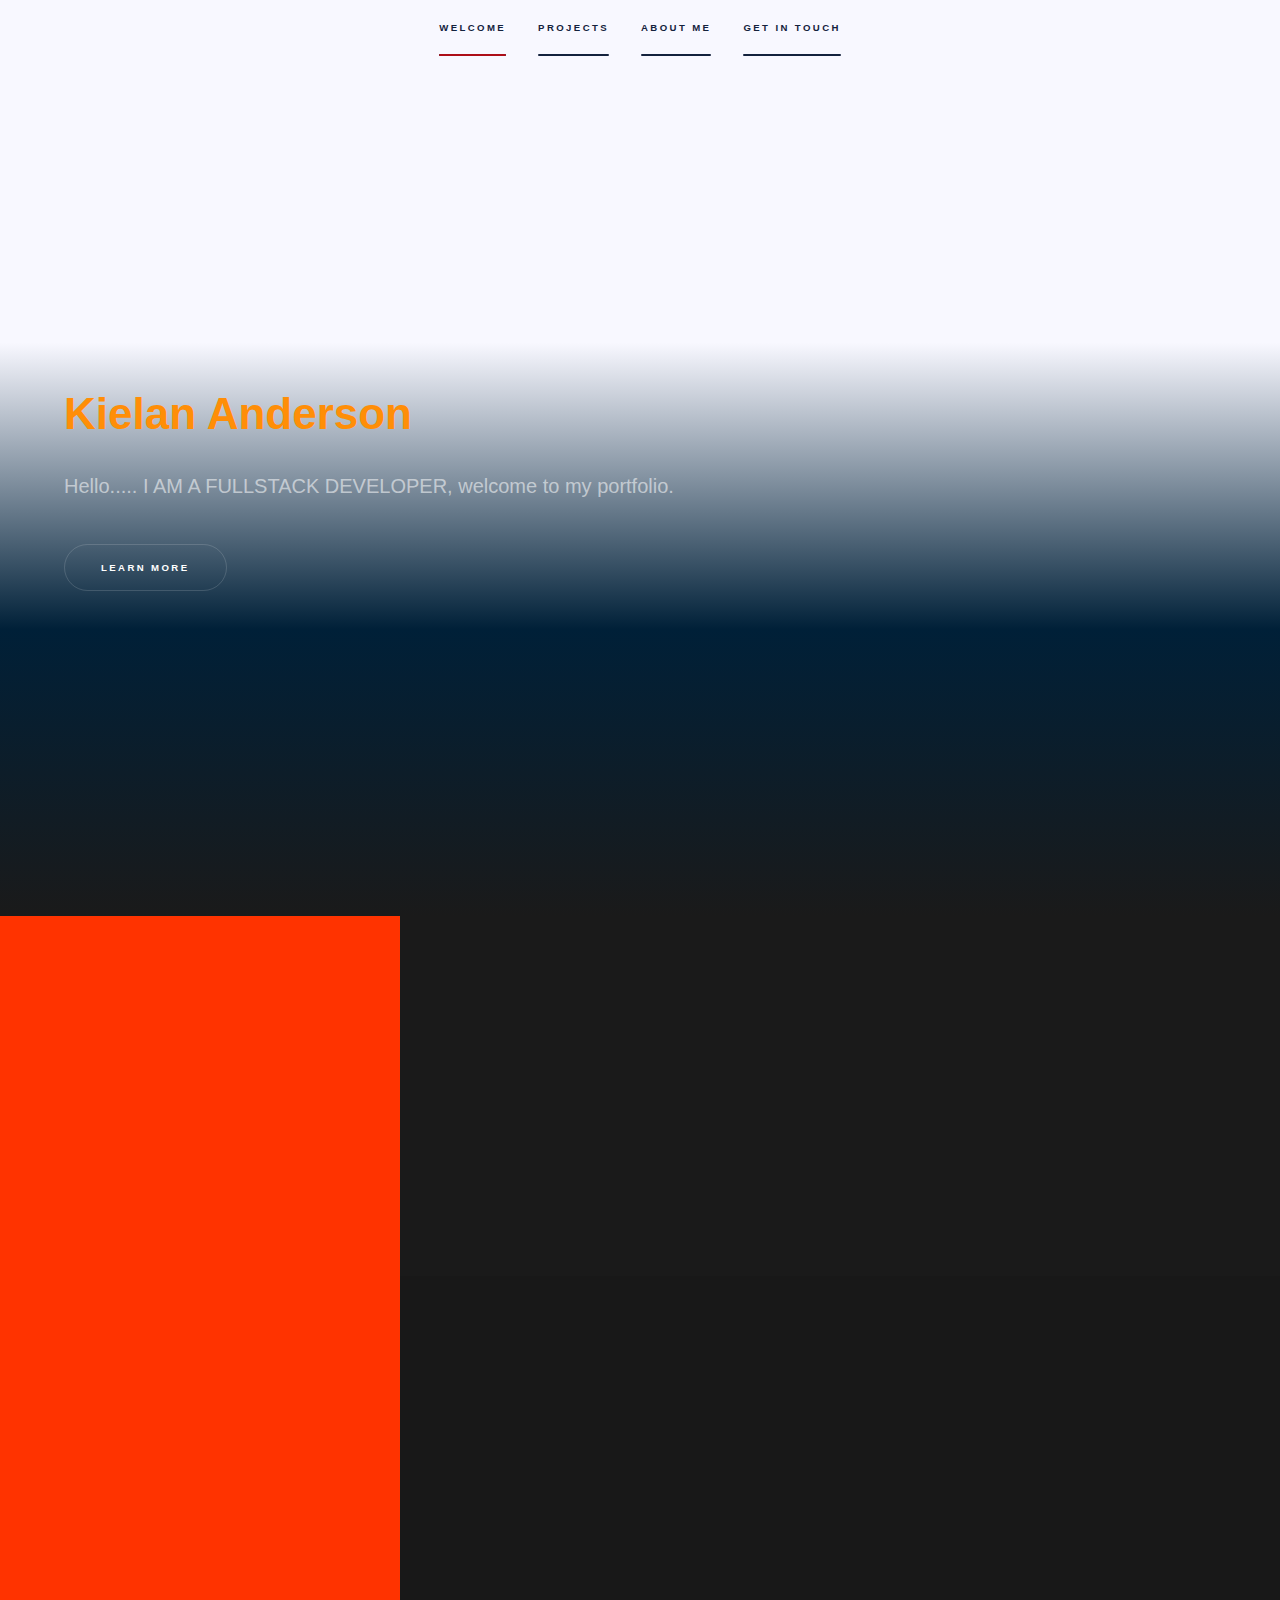
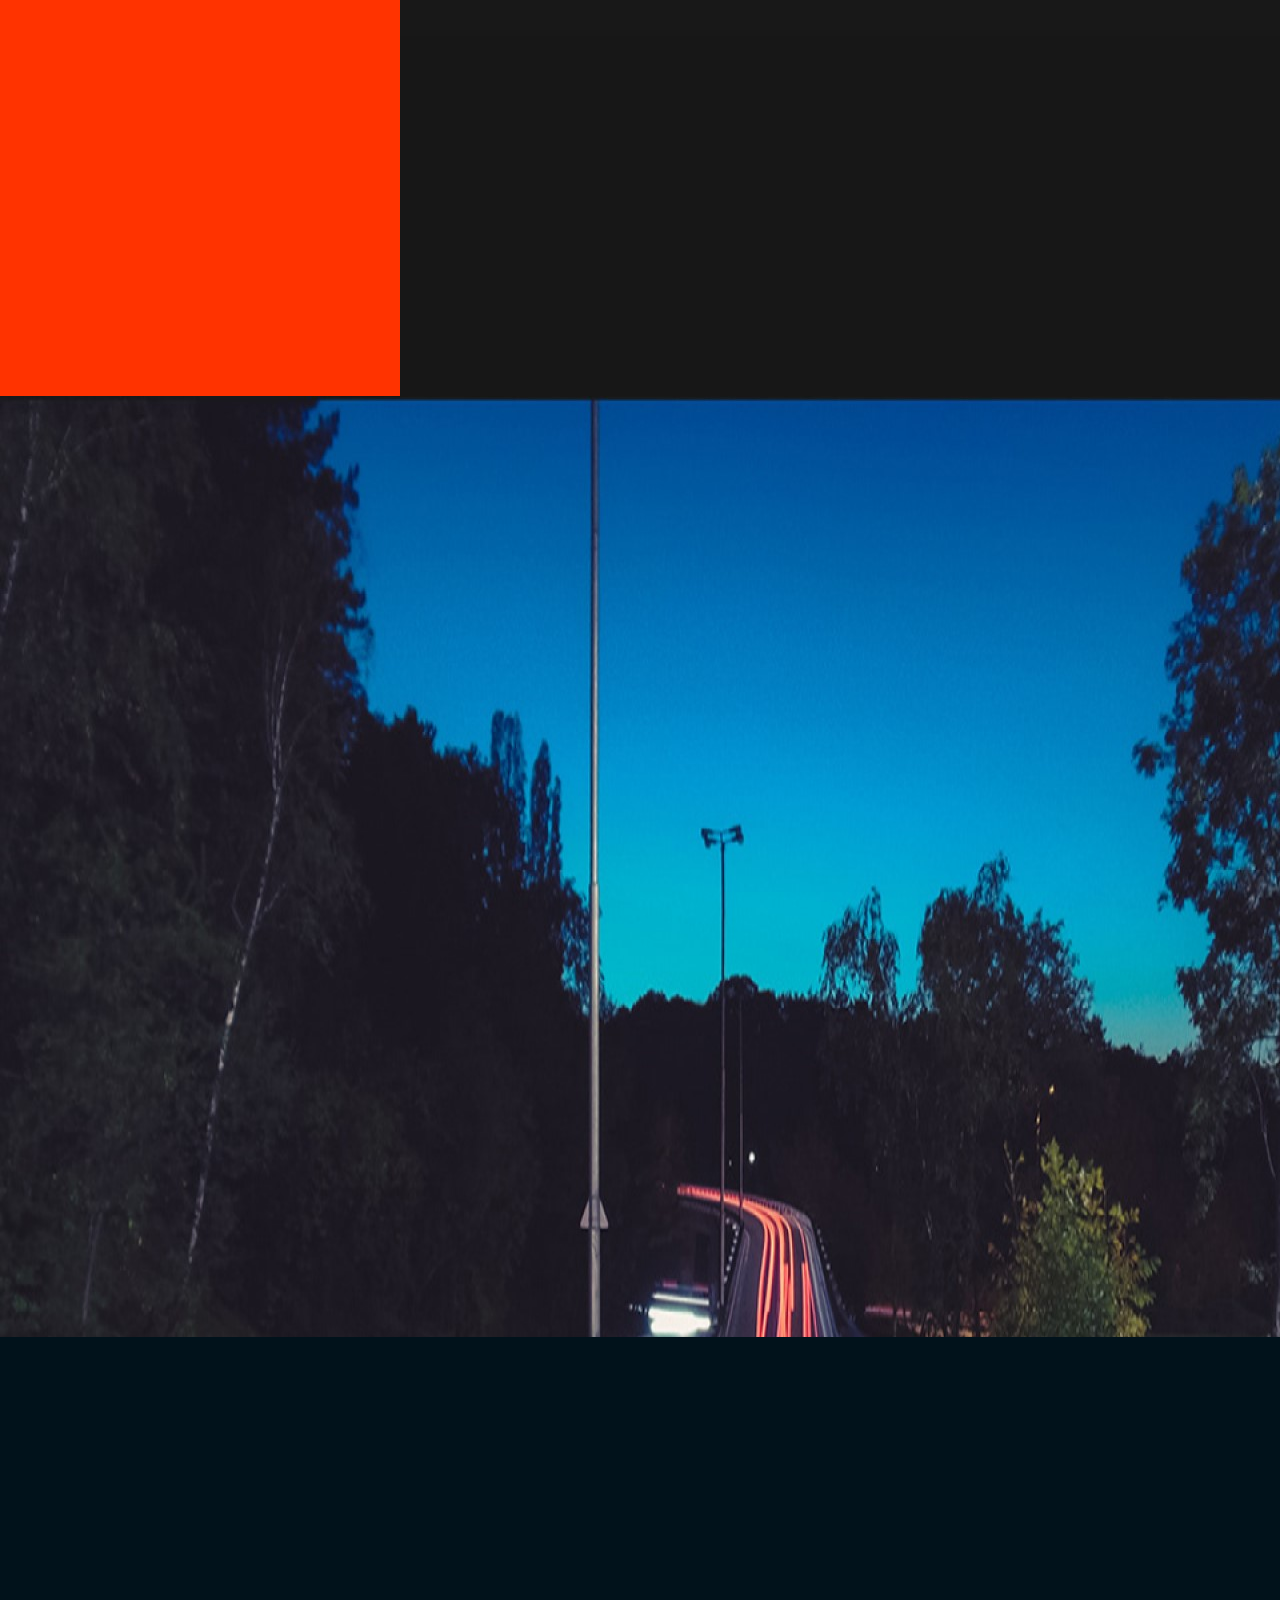
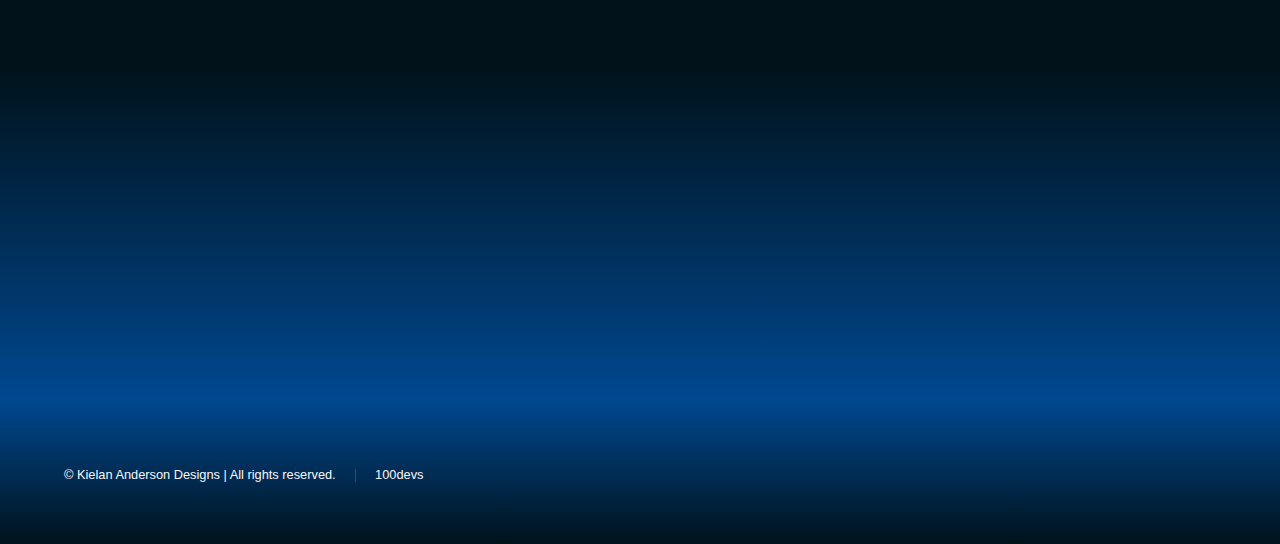
==== html5up-hyperspace/index.html @ 0a12fc69 "background and colors" ====
<!DOCTYPE HTML>

<html>
	<head>
		<title>Kielan's portfolio</title>
		<meta charset="utf-8" />
		<meta name="viewport" content="width=device-width, initial-scale=1, user-scalable=no" />
		<link rel="stylesheet" href="assets/css/main.css" />
		<noscript><link rel="stylesheet" href="assets/css/noscript.css" /></noscript>
	</head>
	<body class="is-preload">

		<!-- Sidebar -->
			<section id="sidebar">
				<div class="inner">
					<nav>
						<ul>
							<li><a href="#intro">Welcome</a></li>
							<li><a href="#one">Projects</a></li>
							<li><a href="#two">About Me</a></li>
							<li><a href="#three">Get in touch</a></li>
						</ul>
					</nav>
				</div>
			</section>

		<!-- Wrapper -->
			<div id="wrapper">

				<!-- Intro -->
					<section id="intro" class="wrapper style1 fullscreen fade-up" style="background: linear-gradient(ghostwhite, ghostwhite, #002038, #1a1a1a">
						<div class="inner">
							<h1>Kielan Anderson</h1>
							<p>Hello..... I AM A FULLSTACK DEVELOPER, welcome to my portfolio.</p>
							<ul class="actions">
								<li><a href="#one" class="button scrolly">Learn more</a></li>
							</ul>
						</div>
					</section>

				<!-- One -->
					<section id="one" class="wrapper style2 spotlights">
						<section class="hoversections">
							<a href="#" class="image"><img src="images/pic01.jpg" alt="" data-position="center center" /></a>
							<div class="content">
								<div class="inner">
									<h2>API Website</h2>
									<p>A website that grabs from different API's and display's their information on different</p>
									<ul class="actions">
										<li><a href="https://gifted-kalam-3692b0.netlify.app/index.html" class="button" target="blank">Learn more</a></li>
									</ul>
								</div>
							</div>
						</section>
						<section class="hoversections">
							<a href="#" class="image"><img src="images/pic02.jpg" alt="" data-position="top center" /></a>
							<div class="content">
								<div class="inner">
									<h2>Feugiat consequat</h2>
									<p>Phasellus convallis elit id ullamcorper pulvinar. Duis aliquam turpis mauris, eu ultricies erat malesuada quis. Aliquam dapibus.</p>
									<ul class="actions">
										<li><a href="generic.html" class="button">Learn more</a></li>
									</ul>
								</div>
							</div>
						</section>
						<section class="hoversections">
							<a href="#" class="image"><img src="images/pic03.jpg" alt="" data-position="25% 25%" /></a>
							<div class="content">
								<div class="inner">
									<h2>Ultricies aliquam</h2>
									<p>Phasellus convallis elit id ullamcorper pulvinar. Duis aliquam turpis mauris, eu ultricies erat malesuada quis. Aliquam dapibus.</p>
									<ul class="actions">
										<li><a href="generic.html" class="button">Learn more</a></li>
									</ul>
								</div>
							</div>
						</section>
					</section>

				<!-- Two -->
					<section id="two" class="wrapper style3 fade-up">
						<div class="inner">
							<h2>What we do</h2>
							<p>Phasellus convallis elit id ullamcorper pulvinar. Duis aliquam turpis mauris, eu ultricies erat malesuada quis. Aliquam dapibus, lacus eget hendrerit bibendum, urna est aliquam sem, sit amet imperdiet est velit quis lorem.</p>
							<div class="features">
								<section>
									<span class="icon solid major fa-code"></span>
									<h3>Lorem ipsum amet</h3>
									<p>Phasellus convallis elit id ullam corper amet et pulvinar. Duis aliquam turpis mauris, sed ultricies erat dapibus.</p>
								</section>
								<section>
									<span class="icon solid major fa-link"></span>
									<h3>Urna quis bibendum</h3>
									<p>Phasellus convallis elit id ullam corper amet et pulvinar. Duis aliquam turpis mauris, sed ultricies erat dapibus.</p>
								</section>
								<section>
									<span class="icon solid major fa-desktop"></span>
									<h3>Veroeros quis lorem</h3>
									<p>Phasellus convallis elit id ullam corper amet et pulvinar. Duis aliquam turpis mauris, sed ultricies erat dapibus.</p>
								</section>
								<section>
									<span class="icon solid major fa-lock"></span>
									<h3>Aliquam sed nullam</h3>
									<p>Phasellus convallis elit id ullam corper amet et pulvinar. Duis aliquam turpis mauris, sed ultricies erat dapibus.</p>
								</section>
								<section>
									<span class="icon solid major fa-cog"></span>
									<h3>Sed erat ullam corper</h3>
									<p>Phasellus convallis elit id ullam corper amet et pulvinar. Duis aliquam turpis mauris, sed ultricies erat dapibus.</p>
								</section>
								<section>
									<span class="icon major fa-gem"></span>
									<h3>Aliquam urna dapibus</h3>
									<p>Phasellus convallis elit id ullam corper amet et pulvinar. Duis aliquam turpis mauris, sed ultricies erat dapibus.</p>
								</section>
							</div>
							<ul class="actions">
								<li><a href="generic.html" class="button">Learn more</a></li>
							</ul>
						</div>
					</section>

				<!-- Three -->
					<section id="three" class="wrapper style1 fade-up">
						<div class="inner">
							<h2>Get in touch</h2>
							<p>Phasellus convallis elit id ullamcorper pulvinar. Duis aliquam turpis mauris, eu ultricies erat malesuada quis. Aliquam dapibus, lacus eget hendrerit bibendum, urna est aliquam sem, sit amet imperdiet est velit quis lorem.</p>
							<div class="split style1">
								<section>
									<form method="post" action="#">
										<div class="fields">
											<div class="field half">
												<label for="name">Name</label>
												<input type="text" name="name" id="name" />
											</div>
											<div class="field half">
												<label for="email">Email</label>
												<input type="text" name="email" id="email" />
											</div>
											<div class="field">
												<label for="message">Message</label>
												<textarea name="message" id="message" rows="5"></textarea>
											</div>
										</div>
										<ul class="actions">
											<li><a href="mailto:kielananderson@gmail.com" class="button submit">Send Message</a></li>
										</ul>
									</form>
								</section>
								<section>
									<ul class="contact">
										<li>
											
											<span>Located in:<br />
											<br />Orem, Utah, USA
											</span>
										</li>
										<li>
											<h3>Email</h3>
											<a href="mailto:kielananderson@gmail.com">kielananderson@gmail.com</a>
										</li>
										<li>
											<h3>Phone</h3>
											<span>(385) 226-9399</span>
										</li>
										<li>
											<h3>Social</h3>
											<ul class="icons">
												<li><a href="https://github.com/Kielan2" target="blank" class="icon brands fa-github"><span class="label">GitHub</span></a></li>
												<li><a href="https://www.reddit.com/user/gibbon14" target="blank" class="icon brands fa-reddit"><span class="label">Reddit</span></a></li>
												<li><a href="https://www.linkedin.com/in/kielan-anderson-399b9a206/" target="blank" class="icon brands fa-linkedin-in"><span class="label">LinkedIn</span></a></li>
											</ul>
										</li>
									</ul>
								</section>
							</div>
						</div>
					</section>

			</div>

		<!-- Footer -->
			<footer id="footer" class="wrapper style1-alt">
				<div class="inner">
					<ul class="menu">
						<li>&copy; Kielan Anderson Designs | All rights reserved.</li><li>100devs</li>
					</ul>
				</div>
			</footer>

		<!-- Scripts -->
			<script src="assets/js/jquery.min.js"></script>
			<script src="assets/js/jquery.scrollex.min.js"></script>
			<script src="assets/js/jquery.scrolly.min.js"></script>
			<script src="assets/js/browser.min.js"></script>
			<script src="assets/js/breakpoints.min.js"></script>
			<script src="assets/js/util.js"></script>
			<script src="assets/js/main.js"></script>

	</body>
</html>
---- html5up-hyperspace/assets/css/main.css ----
@import url(fontawesome-all.min.css);



html, body, div, span, applet, object,
iframe, h1, h2, h3, h4, h5, h6, p, blockquote,
pre, a, abbr, acronym, address, big, cite,
code, del, dfn, em, img, ins, kbd, q, s, samp,
small, strike, strong, sub, sup, tt, var, b,
u, i, center, dl, dt, dd, ol, ul, li, fieldset,
form, label, legend, table, caption, tbody,
tfoot, thead, tr, th, td, article, aside,
canvas, details, embed, figure, figcaption,
footer, header, hgroup, menu, nav, output, ruby,
section, summary, time, mark, audio, video {
	margin: 0;
	padding: 0;
	border: 0;
	font-size: 100%;
	font: inherit;
	vertical-align: baseline;}

article, aside, details, figcaption, figure,
footer, header, hgroup, menu, nav, section {
	display: block;}

body {
	line-height: 1;
}

ol, ul {
	list-style: none;
}

blockquote, q {
	quotes: none;
}

	blockquote:before, blockquote:after, q:before, q:after {
		content: '';
		content: none;
	}

table {
	border-collapse: collapse;
	border-spacing: 0;
}

body {
	-webkit-text-size-adjust: none;
}

mark {
	background-color: transparent;
	color: inherit;
}

input::-moz-focus-inner {
	border: 0;
	padding: 0;
}

input, select, textarea {
	-moz-appearance: none;
	-webkit-appearance: none;
	-ms-appearance: none;
	appearance: none;
}

/* Basic */

	@-ms-viewport {
		width: device-width;
	}

	body {
		-ms-overflow-style: scrollbar;
	}

	@media screen and (max-width: 480px) {

		html, body {
			min-width: 320px;
		}

	}

	html {
		box-sizing: border-box;
	}

	*, *:before, *:after {
		box-sizing: inherit;
	}

	body {
		background: #312450;
	}

		body.is-preload *, body.is-preload *:before, body.is-preload *:after {
			-moz-animation: none !important;
			-webkit-animation: none !important;
			-ms-animation: none !important;
			animation: none !important;
			-moz-transition: none !important;
			-webkit-transition: none !important;
			-ms-transition: none !important;
			transition: none !important;
		}

/* Type */

	body, input, select, textarea {
		color: rgba(255, 255, 255, 0.55);
		font-family: Arial, Helvetica, sans-serif;
		font-size: 16.5pt;
		font-weight: normal;
		line-height: 1.75;
	}

		@media screen and (max-width: 1680px) {

			body, input, select, textarea {
				font-size: 13pt;
			}

		}

		@media screen and (max-width: 1280px) {

			body, input, select, textarea {
				font-size: 12pt;
			}

		}

		@media screen and (max-width: 360px) {

			body, input, select, textarea {
				font-size: 11pt;
			}

		}

	a {
		-moz-transition: color 0.2s ease, border-bottom-color 0.2s ease;
		-webkit-transition: color 0.2s ease, border-bottom-color 0.2s ease;
		-ms-transition: color 0.2s ease, border-bottom-color 0.2s ease;
		transition: color 0.2s ease, border-bottom-color 0.2s ease;
		border-bottom: dotted 1px rgba(255, 255, 255, 0.35);
		color: inherit;
		text-decoration: none;
	}

		a:hover {
			border-bottom-color: transparent;
			color: #ffffff;
		}

	strong, b {
		color: #ffffff;
		font-weight: bold;
	}

	em, i {
		font-style: italic;
	}

	p {
		margin: 0 0 2em 0;
	}

	h1, h2, h3, h4, h5, h6 {
		color: #ff8e07;
		font-weight: bold;
		line-height: 1.5;
		margin: 0 0 0.5em 0;
	}

		h1 a, h2 a, h3 a, h4 a, h5 a, h6 a {
			color: inherit;
			text-decoration: none;
		}

	h1 {
		font-size: 2.75em;
	}

		h1.major {
			margin: 0 0 1.3em 0;
			position: relative;
			padding-bottom: 0.35em;
		}

			h1.major:after {
				background-image: -moz-linear-gradient(to right, #5e42a6, #ad0e18);
				background-image: -webkit-linear-gradient(to right, #5e42a6, #ad0e18);
				background-image: -ms-linear-gradient(to right, #5e42a6, #ad0e18);
				background-image: linear-gradient(to right, #5e42a6, #ad0e18);
				-moz-transition: max-width 0.2s ease;
				-webkit-transition: max-width 0.2s ease;
				-ms-transition: max-width 0.2s ease;
				transition: max-width 0.2s ease;
				border-radius: 0.2em;
				bottom: 0;
				content: '';
				height: 0.05em;
				position: absolute;
				right: 0;
				width: 100%;
			}

	h2 {
		font-size: 1.75em;
	}

	h3 {
		font-size: 1.1em;
	}

	h4 {
		font-size: 1em;
	}

	h5 {
		font-size: 0.8em;
	}

	h6 {
		font-size: 0.6em;
	}

	@media screen and (max-width: 736px) {

		h1 {
			font-size: 2em;
		}

		h2 {
			font-size: 1.25em;
		}

		h3 {
			font-size: 1em;
		}

		h4 {
			font-size: 0.8em;
		}

		h5 {
			font-size: 0.6em;
		}

		h6 {
			font-size: 0.6em;
		}

	}

	sub {
		font-size: 0.8em;
		position: relative;
		top: 0.5em;
	}

	sup {
		font-size: 0.8em;
		position: relative;
		top: -0.5em;
	}

	blockquote {
		border-left: solid 4px rgba(255, 255, 255, 0.15);
		font-style: italic;
		margin: 0 0 2em 0;
		padding: 0.5em 0 0.5em 2em;
	}

	code {
		background: rgba(255, 255, 255, 0.05);
		border-radius: 0.25em;
		border: solid 1px rgba(255, 255, 255, 0.15);
		font-family: "Courier New", monospace;
		font-size: 0.9em;
		margin: 0 0.25em;
		padding: 0.25em 0.65em;
	}

	pre {
		-webkit-overflow-scrolling: touch;
		font-family: "Courier New", monospace;
		font-size: 0.9em;
		margin: 0 0 2em 0;
	}

		pre code {
			display: block;
			line-height: 1.75em;
			padding: 1em 1.5em;
			overflow-x: auto;
		}

	hr {
		border: 0;
		border-bottom: solid 1px rgba(255, 255, 255, 0.15);
		margin: 2em 0;
	}

		hr.major {
			margin: 3em 0;
		}

	.align-left {
		text-align: left;
	}

	.align-center {
		text-align: center;
	}

	.align-right {
		text-align: right;
	}

/* Row */

	.row {
		display: flex;
		flex-wrap: wrap;
		box-sizing: border-box;
		align-items: stretch;
	}

		.row > * {
			box-sizing: border-box;
		}

		.row.gtr-uniform > * > :last-child {
			margin-bottom: 0;
		}

		.row.aln-left {
			justify-content: flex-start;
		}

		.row.aln-center {
			justify-content: center;
		}

		.row.aln-right {
			justify-content: flex-end;
		}

		.row.aln-top {
			align-items: flex-start;
		}

		.row.aln-middle {
			align-items: center;
		}

		.row.aln-bottom {
			align-items: flex-end;
		}

		.row > .imp {
			order: -1;
		}

		.row > .col-1 {
			width: 8.33333%;
		}

		.row > .off-1 {
			margin-left: 8.33333%;
		}

		.row > .col-2 {
			width: 16.66667%;
		}

		.row > .off-2 {
			margin-left: 16.66667%;
		}

		.row > .col-3 {
			width: 25%;
		}

		.row > .off-3 {
			margin-left: 25%;
		}

		.row > .col-4 {
			width: 33.33333%;
		}

		.row > .off-4 {
			margin-left: 33.33333%;
		}

		.row > .col-5 {
			width: 41.66667%;
		}

		.row > .off-5 {
			margin-left: 41.66667%;
		}

		.row > .col-6 {
			width: 50%;
		}

		.row > .off-6 {
			margin-left: 50%;
		}

		.row > .col-7 {
			width: 58.33333%;
		}

		.row > .off-7 {
			margin-left: 58.33333%;
		}

		.row > .col-8 {
			width: 66.66667%;
		}

		.row > .off-8 {
			margin-left: 66.66667%;
		}

		.row > .col-9 {
			width: 75%;
		}

		.row > .off-9 {
			margin-left: 75%;
		}

		.row > .col-10 {
			width: 83.33333%;
		}

		.row > .off-10 {
			margin-left: 83.33333%;
		}

		.row > .col-11 {
			width: 91.66667%;
		}

		.row > .off-11 {
			margin-left: 91.66667%;
		}

		.row > .col-12 {
			width: 100%;
		}

		.row > .off-12 {
			margin-left: 100%;
		}

		.row.gtr-0 {
			margin-top: 0;
			margin-left: 0em;
		}

			.row.gtr-0 > * {
				padding: 0 0 0 0em;
			}

			.row.gtr-0.gtr-uniform {
				margin-top: 0em;
			}

				.row.gtr-0.gtr-uniform > * {
					padding-top: 0em;
				}

		.row.gtr-25 {
			margin-top: 0;
			margin-left: -0.375em;
		}

			.row.gtr-25 > * {
				padding: 0 0 0 0.375em;
			}

			.row.gtr-25.gtr-uniform {
				margin-top: -0.375em;
			}

				.row.gtr-25.gtr-uniform > * {
					padding-top: 0.375em;
				}

		.row.gtr-50 {
			margin-top: 0;
			margin-left: -0.75em;
		}

			.row.gtr-50 > * {
				padding: 0 0 0 0.75em;
			}

			.row.gtr-50.gtr-uniform {
				margin-top: -0.75em;
			}

				.row.gtr-50.gtr-uniform > * {
					padding-top: 0.75em;
				}

		.row {
			margin-top: 0;
			margin-left: -1.5em;
		}

			.row > * {
				padding: 0 0 0 1.5em;
			}

			.row.gtr-uniform {
				margin-top: -1.5em;
			}

				.row.gtr-uniform > * {
					padding-top: 1.5em;
				}

		.row.gtr-150 {
			margin-top: 0;
			margin-left: -2.25em;
		}

			.row.gtr-150 > * {
				padding: 0 0 0 2.25em;
			}

			.row.gtr-150.gtr-uniform {
				margin-top: -2.25em;
			}

				.row.gtr-150.gtr-uniform > * {
					padding-top: 2.25em;
				}

		.row.gtr-200 {
			margin-top: 0;
			margin-left: -3em;
		}

			.row.gtr-200 > * {
				padding: 0 0 0 3em;
			}

			.row.gtr-200.gtr-uniform {
				margin-top: -3em;
			}

				.row.gtr-200.gtr-uniform > * {
					padding-top: 3em;
				}

		@media screen and (max-width: 1680px) {

			.row {
				display: flex;
				flex-wrap: wrap;
				box-sizing: border-box;
				align-items: stretch;
			}

				.row > * {
					box-sizing: border-box;
				}

				.row.gtr-uniform > * > :last-child {
					margin-bottom: 0;
				}

				.row.aln-left {
					justify-content: flex-start;
				}

				.row.aln-center {
					justify-content: center;
				}

				.row.aln-right {
					justify-content: flex-end;
				}

				.row.aln-top {
					align-items: flex-start;
				}

				.row.aln-middle {
					align-items: center;
				}

				.row.aln-bottom {
					align-items: flex-end;
				}

				.row > .imp-xlarge {
					order: -1;
				}

				.row > .col-1-xlarge {
					width: 8.33333%;
				}

				.row > .off-1-xlarge {
					margin-left: 8.33333%;
				}

				.row > .col-2-xlarge {
					width: 16.66667%;
				}

				.row > .off-2-xlarge {
					margin-left: 16.66667%;
				}

				.row > .col-3-xlarge {
					width: 25%;
				}

				.row > .off-3-xlarge {
					margin-left: 25%;
				}

				.row > .col-4-xlarge {
					width: 33.33333%;
				}

				.row > .off-4-xlarge {
					margin-left: 33.33333%;
				}

				.row > .col-5-xlarge {
					width: 41.66667%;
				}

				.row > .off-5-xlarge {
					margin-left: 41.66667%;
				}

				.row > .col-6-xlarge {
					width: 50%;
				}

				.row > .off-6-xlarge {
					margin-left: 50%;
				}

				.row > .col-7-xlarge {
					width: 58.33333%;
				}

				.row > .off-7-xlarge {
					margin-left: 58.33333%;
				}

				.row > .col-8-xlarge {
					width: 66.66667%;
				}

				.row > .off-8-xlarge {
					margin-left: 66.66667%;
				}

				.row > .col-9-xlarge {
					width: 75%;
				}

				.row > .off-9-xlarge {
					margin-left: 75%;
				}

				.row > .col-10-xlarge {
					width: 83.33333%;
				}

				.row > .off-10-xlarge {
					margin-left: 83.33333%;
				}

				.row > .col-11-xlarge {
					width: 91.66667%;
				}

				.row > .off-11-xlarge {
					margin-left: 91.66667%;
				}

				.row > .col-12-xlarge {
					width: 100%;
				}

				.row > .off-12-xlarge {
					margin-left: 100%;
				}

				.row.gtr-0 {
					margin-top: 0;
					margin-left: 0em;
				}

					.row.gtr-0 > * {
						padding: 0 0 0 0em;
					}

					.row.gtr-0.gtr-uniform {
						margin-top: 0em;
					}

						.row.gtr-0.gtr-uniform > * {
							padding-top: 0em;
						}

				.row.gtr-25 {
					margin-top: 0;
					margin-left: -0.375em;
				}

					.row.gtr-25 > * {
						padding: 0 0 0 0.375em;
					}

					.row.gtr-25.gtr-uniform {
						margin-top: -0.375em;
					}

						.row.gtr-25.gtr-uniform > * {
							padding-top: 0.375em;
						}

				.row.gtr-50 {
					margin-top: 0;
					margin-left: -0.75em;
				}

					.row.gtr-50 > * {
						padding: 0 0 0 0.75em;
					}

					.row.gtr-50.gtr-uniform {
						margin-top: -0.75em;
					}

						.row.gtr-50.gtr-uniform > * {
							padding-top: 0.75em;
						}

				.row {
					margin-top: 0;
					margin-left: -1.5em;
				}

					.row > * {
						padding: 0 0 0 1.5em;
					}

					.row.gtr-uniform {
						margin-top: -1.5em;
					}

						.row.gtr-uniform > * {
							padding-top: 1.5em;
						}

				.row.gtr-150 {
					margin-top: 0;
					margin-left: -2.25em;
				}

					.row.gtr-150 > * {
						padding: 0 0 0 2.25em;
					}

					.row.gtr-150.gtr-uniform {
						margin-top: -2.25em;
					}

						.row.gtr-150.gtr-uniform > * {
							padding-top: 2.25em;
						}

				.row.gtr-200 {
					margin-top: 0;
					margin-left: -3em;
				}

					.row.gtr-200 > * {
						padding: 0 0 0 3em;
					}

					.row.gtr-200.gtr-uniform {
						margin-top: -3em;
					}

						.row.gtr-200.gtr-uniform > * {
							padding-top: 3em;
						}

		}

		@media screen and (max-width: 1280px) {

			.row {
				display: flex;
				flex-wrap: wrap;
				box-sizing: border-box;
				align-items: stretch;
			}

				.row > * {
					box-sizing: border-box;
				}

				.row.gtr-uniform > * > :last-child {
					margin-bottom: 0;
				}

				.row.aln-left {
					justify-content: flex-start;
				}

				.row.aln-center {
					justify-content: center;
				}

				.row.aln-right {
					justify-content: flex-end;
				}

				.row.aln-top {
					align-items: flex-start;
				}

				.row.aln-middle {
					align-items: center;
				}

				.row.aln-bottom {
					align-items: flex-end;
				}

				.row > .imp-large {
					order: -1;
				}

				.row > .col-1-large {
					width: 8.33333%;
				}

				.row > .off-1-large {
					margin-left: 8.33333%;
				}

				.row > .col-2-large {
					width: 16.66667%;
				}

				.row > .off-2-large {
					margin-left: 16.66667%;
				}

				.row > .col-3-large {
					width: 25%;
				}

				.row > .off-3-large {
					margin-left: 25%;
				}

				.row > .col-4-large {
					width: 33.33333%;
				}

				.row > .off-4-large {
					margin-left: 33.33333%;
				}

				.row > .col-5-large {
					width: 41.66667%;
				}

				.row > .off-5-large {
					margin-left: 41.66667%;
				}

				.row > .col-6-large {
					width: 50%;
				}

				.row > .off-6-large {
					margin-left: 50%;
				}

				.row > .col-7-large {
					width: 58.33333%;
				}

				.row > .off-7-large {
					margin-left: 58.33333%;
				}

				.row > .col-8-large {
					width: 66.66667%;
				}

				.row > .off-8-large {
					margin-left: 66.66667%;
				}

				.row > .col-9-large {
					width: 75%;
				}

				.row > .off-9-large {
					margin-left: 75%;
				}

				.row > .col-10-large {
					width: 83.33333%;
				}

				.row > .off-10-large {
					margin-left: 83.33333%;
				}

				.row > .col-11-large {
					width: 91.66667%;
				}

				.row > .off-11-large {
					margin-left: 91.66667%;
				}

				.row > .col-12-large {
					width: 100%;
				}

				.row > .off-12-large {
					margin-left: 100%;
				}

				.row.gtr-0 {
					margin-top: 0;
					margin-left: 0em;
				}

					.row.gtr-0 > * {
						padding: 0 0 0 0em;
					}

					.row.gtr-0.gtr-uniform {
						margin-top: 0em;
					}

						.row.gtr-0.gtr-uniform > * {
							padding-top: 0em;
						}

				.row.gtr-25 {
					margin-top: 0;
					margin-left: -0.375em;
				}

					.row.gtr-25 > * {
						padding: 0 0 0 0.375em;
					}

					.row.gtr-25.gtr-uniform {
						margin-top: -0.375em;
					}

						.row.gtr-25.gtr-uniform > * {
							padding-top: 0.375em;
						}

				.row.gtr-50 {
					margin-top: 0;
					margin-left: -0.75em;
				}

					.row.gtr-50 > * {
						padding: 0 0 0 0.75em;
					}

					.row.gtr-50.gtr-uniform {
						margin-top: -0.75em;
					}

						.row.gtr-50.gtr-uniform > * {
							padding-top: 0.75em;
						}

				.row {
					margin-top: 0;
					margin-left: -1.5em;
				}

					.row > * {
						padding: 0 0 0 1.5em;
					}

					.row.gtr-uniform {
						margin-top: -1.5em;
					}

						.row.gtr-uniform > * {
							padding-top: 1.5em;
						}

				.row.gtr-150 {
					margin-top: 0;
					margin-left: -2.25em;
				}

					.row.gtr-150 > * {
						padding: 0 0 0 2.25em;
					}

					.row.gtr-150.gtr-uniform {
						margin-top: -2.25em;
					}

						.row.gtr-150.gtr-uniform > * {
							padding-top: 2.25em;
						}

				.row.gtr-200 {
					margin-top: 0;
					margin-left: -3em;
				}

					.row.gtr-200 > * {
						padding: 0 0 0 3em;
					}

					.row.gtr-200.gtr-uniform {
						margin-top: -3em;
					}

						.row.gtr-200.gtr-uniform > * {
							padding-top: 3em;
						}

		}

		@media screen and (max-width: 980px) {

			.row {
				display: flex;
				flex-wrap: wrap;
				box-sizing: border-box;
				align-items: stretch;
			}

				.row > * {
					box-sizing: border-box;
				}

				.row.gtr-uniform > * > :last-child {
					margin-bottom: 0;
				}

				.row.aln-left {
					justify-content: flex-start;
				}

				.row.aln-center {
					justify-content: center;
				}

				.row.aln-right {
					justify-content: flex-end;
				}

				.row.aln-top {
					align-items: flex-start;
				}

				.row.aln-middle {
					align-items: center;
				}

				.row.aln-bottom {
					align-items: flex-end;
				}

				.row > .imp-medium {
					order: -1;
				}

				.row > .col-1-medium {
					width: 8.33333%;
				}

				.row > .off-1-medium {
					margin-left: 8.33333%;
				}

				.row > .col-2-medium {
					width: 16.66667%;
				}

				.row > .off-2-medium {
					margin-left: 16.66667%;
				}

				.row > .col-3-medium {
					width: 25%;
				}

				.row > .off-3-medium {
					margin-left: 25%;
				}

				.row > .col-4-medium {
					width: 33.33333%;
				}

				.row > .off-4-medium {
					margin-left: 33.33333%;
				}

				.row > .col-5-medium {
					width: 41.66667%;
				}

				.row > .off-5-medium {
					margin-left: 41.66667%;
				}

				.row > .col-6-medium {
					width: 50%;
				}

				.row > .off-6-medium {
					margin-left: 50%;
				}

				.row > .col-7-medium {
					width: 58.33333%;
				}

				.row > .off-7-medium {
					margin-left: 58.33333%;
				}

				.row > .col-8-medium {
					width: 66.66667%;
				}

				.row > .off-8-medium {
					margin-left: 66.66667%;
				}

				.row > .col-9-medium {
					width: 75%;
				}

				.row > .off-9-medium {
					margin-left: 75%;
				}

				.row > .col-10-medium {
					width: 83.33333%;
				}

				.row > .off-10-medium {
					margin-left: 83.33333%;
				}

				.row > .col-11-medium {
					width: 91.66667%;
				}

				.row > .off-11-medium {
					margin-left: 91.66667%;
				}

				.row > .col-12-medium {
					width: 100%;
				}

				.row > .off-12-medium {
					margin-left: 100%;
				}

				.row.gtr-0 {
					margin-top: 0;
					margin-left: 0em;
				}

					.row.gtr-0 > * {
						padding: 0 0 0 0em;
					}

					.row.gtr-0.gtr-uniform {
						margin-top: 0em;
					}

						.row.gtr-0.gtr-uniform > * {
							padding-top: 0em;
						}

				.row.gtr-25 {
					margin-top: 0;
					margin-left: -0.375em;
				}

					.row.gtr-25 > * {
						padding: 0 0 0 0.375em;
					}

					.row.gtr-25.gtr-uniform {
						margin-top: -0.375em;
					}

						.row.gtr-25.gtr-uniform > * {
							padding-top: 0.375em;
						}

				.row.gtr-50 {
					margin-top: 0;
					margin-left: -0.75em;
				}

					.row.gtr-50 > * {
						padding: 0 0 0 0.75em;
					}

					.row.gtr-50.gtr-uniform {
						margin-top: -0.75em;
					}

						.row.gtr-50.gtr-uniform > * {
							padding-top: 0.75em;
						}

				.row {
					margin-top: 0;
					margin-left: -1.5em;
				}

					.row > * {
						padding: 0 0 0 1.5em;
					}

					.row.gtr-uniform {
						margin-top: -1.5em;
					}

						.row.gtr-uniform > * {
							padding-top: 1.5em;
						}

				.row.gtr-150 {
					margin-top: 0;
					margin-left: -2.25em;
				}

					.row.gtr-150 > * {
						padding: 0 0 0 2.25em;
					}

					.row.gtr-150.gtr-uniform {
						margin-top: -2.25em;
					}

						.row.gtr-150.gtr-uniform > * {
							padding-top: 2.25em;
						}

				.row.gtr-200 {
					margin-top: 0;
					margin-left: -3em;
				}

					.row.gtr-200 > * {
						padding: 0 0 0 3em;
					}

					.row.gtr-200.gtr-uniform {
						margin-top: -3em;
					}

						.row.gtr-200.gtr-uniform > * {
							padding-top: 3em;
						}

		}

		@media screen and (max-width: 736px) {

			.row {
				display: flex;
				flex-wrap: wrap;
				box-sizing: border-box;
				align-items: stretch;
			}

				.row > * {
					box-sizing: border-box;
				}

				.row.gtr-uniform > * > :last-child {
					margin-bottom: 0;
				}

				.row.aln-left {
					justify-content: flex-start;
				}

				.row.aln-center {
					justify-content: center;
				}

				.row.aln-right {
					justify-content: flex-end;
				}

				.row.aln-top {
					align-items: flex-start;
				}

				.row.aln-middle {
					align-items: center;
				}

				.row.aln-bottom {
					align-items: flex-end;
				}

				.row > .imp-small {
					order: -1;
				}

				.row > .col-1-small {
					width: 8.33333%;
				}

				.row > .off-1-small {
					margin-left: 8.33333%;
				}

				.row > .col-2-small {
					width: 16.66667%;
				}

				.row > .off-2-small {
					margin-left: 16.66667%;
				}

				.row > .col-3-small {
					width: 25%;
				}

				.row > .off-3-small {
					margin-left: 25%;
				}

				.row > .col-4-small {
					width: 33.33333%;
				}

				.row > .off-4-small {
					margin-left: 33.33333%;
				}

				.row > .col-5-small {
					width: 41.66667%;
				}

				.row > .off-5-small {
					margin-left: 41.66667%;
				}

				.row > .col-6-small {
					width: 50%;
				}

				.row > .off-6-small {
					margin-left: 50%;
				}

				.row > .col-7-small {
					width: 58.33333%;
				}

				.row > .off-7-small {
					margin-left: 58.33333%;
				}

				.row > .col-8-small {
					width: 66.66667%;
				}

				.row > .off-8-small {
					margin-left: 66.66667%;
				}

				.row > .col-9-small {
					width: 75%;
				}

				.row > .off-9-small {
					margin-left: 75%;
				}

				.row > .col-10-small {
					width: 83.33333%;
				}

				.row > .off-10-small {
					margin-left: 83.33333%;
				}

				.row > .col-11-small {
					width: 91.66667%;
				}

				.row > .off-11-small {
					margin-left: 91.66667%;
				}

				.row > .col-12-small {
					width: 100%;
				}

				.row > .off-12-small {
					margin-left: 100%;
				}

				.row.gtr-0 {
					margin-top: 0;
					margin-left: 0em;
				}

					.row.gtr-0 > * {
						padding: 0 0 0 0em;
					}

					.row.gtr-0.gtr-uniform {
						margin-top: 0em;
					}

						.row.gtr-0.gtr-uniform > * {
							padding-top: 0em;
						}

				.row.gtr-25 {
					margin-top: 0;
					margin-left: -0.375em;
				}

					.row.gtr-25 > * {
						padding: 0 0 0 0.375em;
					}

					.row.gtr-25.gtr-uniform {
						margin-top: -0.375em;
					}

						.row.gtr-25.gtr-uniform > * {
							padding-top: 0.375em;
						}

				.row.gtr-50 {
					margin-top: 0;
					margin-left: -0.75em;
				}

					.row.gtr-50 > * {
						padding: 0 0 0 0.75em;
					}

					.row.gtr-50.gtr-uniform {
						margin-top: -0.75em;
					}

						.row.gtr-50.gtr-uniform > * {
							padding-top: 0.75em;
						}

				.row {
					margin-top: 0;
					margin-left: -1.5em;
				}

					.row > * {
						padding: 0 0 0 1.5em;
					}

					.row.gtr-uniform {
						margin-top: -1.5em;
					}

						.row.gtr-uniform > * {
							padding-top: 1.5em;
						}

				.row.gtr-150 {
					margin-top: 0;
					margin-left: -2.25em;
				}

					.row.gtr-150 > * {
						padding: 0 0 0 2.25em;
					}

					.row.gtr-150.gtr-uniform {
						margin-top: -2.25em;
					}

						.row.gtr-150.gtr-uniform > * {
							padding-top: 2.25em;
						}

				.row.gtr-200 {
					margin-top: 0;
					margin-left: -3em;
				}

					.row.gtr-200 > * {
						padding: 0 0 0 3em;
					}

					.row.gtr-200.gtr-uniform {
						margin-top: -3em;
					}

						.row.gtr-200.gtr-uniform > * {
							padding-top: 3em;
						}

		}

		@media screen and (max-width: 480px) {

			.row {
				display: flex;
				flex-wrap: wrap;
				box-sizing: border-box;
				align-items: stretch;
			}

				.row > * {
					box-sizing: border-box;
				}

				.row.gtr-uniform > * > :last-child {
					margin-bottom: 0;
				}

				.row.aln-left {
					justify-content: flex-start;
				}

				.row.aln-center {
					justify-content: center;
				}

				.row.aln-right {
					justify-content: flex-end;
				}

				.row.aln-top {
					align-items: flex-start;
				}

				.row.aln-middle {
					align-items: center;
				}

				.row.aln-bottom {
					align-items: flex-end;
				}

				.row > .imp-xsmall {
					order: -1;
				}

				.row > .col-1-xsmall {
					width: 8.33333%;
				}

				.row > .off-1-xsmall {
					margin-left: 8.33333%;
				}

				.row > .col-2-xsmall {
					width: 16.66667%;
				}

				.row > .off-2-xsmall {
					margin-left: 16.66667%;
				}

				.row > .col-3-xsmall {
					width: 25%;
				}

				.row > .off-3-xsmall {
					margin-left: 25%;
				}

				.row > .col-4-xsmall {
					width: 33.33333%;
				}

				.row > .off-4-xsmall {
					margin-left: 33.33333%;
				}

				.row > .col-5-xsmall {
					width: 41.66667%;
				}

				.row > .off-5-xsmall {
					margin-left: 41.66667%;
				}

				.row > .col-6-xsmall {
					width: 50%;
				}

				.row > .off-6-xsmall {
					margin-left: 50%;
				}

				.row > .col-7-xsmall {
					width: 58.33333%;
				}

				.row > .off-7-xsmall {
					margin-left: 58.33333%;
				}

				.row > .col-8-xsmall {
					width: 66.66667%;
				}

				.row > .off-8-xsmall {
					margin-left: 66.66667%;
				}

				.row > .col-9-xsmall {
					width: 75%;
				}

				.row > .off-9-xsmall {
					margin-left: 75%;
				}

				.row > .col-10-xsmall {
					width: 83.33333%;
				}

				.row > .off-10-xsmall {
					margin-left: 83.33333%;
				}

				.row > .col-11-xsmall {
					width: 91.66667%;
				}

				.row > .off-11-xsmall {
					margin-left: 91.66667%;
				}

				.row > .col-12-xsmall {
					width: 100%;
				}

				.row > .off-12-xsmall {
					margin-left: 100%;
				}

				.row.gtr-0 {
					margin-top: 0;
					margin-left: 0em;
				}

					.row.gtr-0 > * {
						padding: 0 0 0 0em;
					}

					.row.gtr-0.gtr-uniform {
						margin-top: 0em;
					}

						.row.gtr-0.gtr-uniform > * {
							padding-top: 0em;
						}

				.row.gtr-25 {
					margin-top: 0;
					margin-left: -0.375em;
				}

					.row.gtr-25 > * {
						padding: 0 0 0 0.375em;
					}

					.row.gtr-25.gtr-uniform {
						margin-top: -0.375em;
					}

						.row.gtr-25.gtr-uniform > * {
							padding-top: 0.375em;
						}

				.row.gtr-50 {
					margin-top: 0;
					margin-left: -0.75em;
				}

					.row.gtr-50 > * {
						padding: 0 0 0 0.75em;
					}

					.row.gtr-50.gtr-uniform {
						margin-top: -0.75em;
					}

						.row.gtr-50.gtr-uniform > * {
							padding-top: 0.75em;
						}

				.row {
					margin-top: 0;
					margin-left: -1.5em;
				}

					.row > * {
						padding: 0 0 0 1.5em;
					}

					.row.gtr-uniform {
						margin-top: -1.5em;
					}

						.row.gtr-uniform > * {
							padding-top: 1.5em;
						}

				.row.gtr-150 {
					margin-top: 0;
					margin-left: -2.25em;
				}

					.row.gtr-150 > * {
						padding: 0 0 0 2.25em;
					}

					.row.gtr-150.gtr-uniform {
						margin-top: -2.25em;
					}

						.row.gtr-150.gtr-uniform > * {
							padding-top: 2.25em;
						}

				.row.gtr-200 {
					margin-top: 0;
					margin-left: -3em;
				}

					.row.gtr-200 > * {
						padding: 0 0 0 3em;
					}

					.row.gtr-200.gtr-uniform {
						margin-top: -3em;
					}

						.row.gtr-200.gtr-uniform > * {
							padding-top: 3em;
						}

		}

/* Box */

	.box {
		border-radius: 0.25em;
		border: solid 1px rgba(255, 255, 255, 0.15);
		margin-bottom: 2em;
		padding: 1.5em;
	}

		.box > :last-child,
		.box > :last-child > :last-child,
		.box > :last-child > :last-child > :last-child {
			margin-bottom: 0;
		}

		.box.alt {
			border: 0;
			border-radius: 0;
			padding: 0;
		}

/* Button */

	input[type="submit"],
	input[type="reset"],
	input[type="button"],
	button,
	.button {
		-moz-appearance: none;
		-webkit-appearance: none;
		-ms-appearance: none;
		appearance: none;
		-moz-transition: border-color 0.2s ease;
		-webkit-transition: border-color 0.2s ease;
		-ms-transition: border-color 0.2s ease;
		transition: border-color 0.2s ease;
		background-color: transparent;
		border: solid 1px !important;
		border-color: rgba(255, 255, 255, 0.15) !important;
		border-radius: 3em;
		color: #ffffff !important;
		cursor: pointer;
		display: inline-block;
		font-size: 0.6em;
		font-weight: bold;
		height: calc(4.75em + 2px);
		letter-spacing: 0.25em;
		line-height: 4.75em;
		outline: 0;
		padding: 0 3.75em;
		position: relative;
		text-align: center;
		text-decoration: none;
		text-transform: uppercase;
		white-space: nowrap;
	}

		input[type="submit"]:after,
		input[type="reset"]:after,
		input[type="button"]:after,
		button:after,
		.button:after {
			-moz-transform: scale(0.25);
			-webkit-transform: scale(0.25);
			-ms-transform: scale(0.25);
			transform: scale(0.25);
			pointer-events: none;
			-moz-transition: opacity 0.2s ease, -moz-transform 0.2s ease;
			-webkit-transition: opacity 0.2s ease, -webkit-transform 0.2s ease;
			-ms-transition: opacity 0.2s ease, -ms-transform 0.2s ease;
			transition: opacity 0.2s ease, transform 0.2s ease;
			background: #ffffff;
			border-radius: 3em;
			content: '';
			height: 100%;
			left: 0;
			opacity: 0;
			position: absolute;
			top: 0;
			width: 100%;
		}

		input[type="submit"].icon:before,
		input[type="reset"].icon:before,
		input[type="button"].icon:before,
		button.icon:before,
		.button.icon:before {
			margin-right: 0.75em;
		}

		input[type="submit"].fit,
		input[type="reset"].fit,
		input[type="button"].fit,
		button.fit,
		.button.fit {
			width: 100%;
		}

		input[type="submit"].small,
		input[type="reset"].small,
		input[type="button"].small,
		button.small,
		.button.small {
			font-size: 0.4em;
		}

		input[type="submit"].large,
		input[type="reset"].large,
		input[type="button"].large,
		button.large,
		.button.large {
			font-size: 0.8em;
		}

		input[type="submit"].primary,
		input[type="reset"].primary,
		input[type="button"].primary,
		button.primary,
		.button.primary {
			background-color: #ffffff;
			color: #312450 !important;
		}

			input[type="submit"].primary:after,
			input[type="reset"].primary:after,
			input[type="button"].primary:after,
			button.primary:after,
			.button.primary:after {
				display: none;
			}

		input[type="submit"].disabled, input[type="submit"]:disabled,
		input[type="reset"].disabled,
		input[type="reset"]:disabled,
		input[type="button"].disabled,
		input[type="button"]:disabled,
		button.disabled,
		button:disabled,
		.button.disabled,
		.button:disabled {
			cursor: default;
			opacity: 0.5;
			pointer-events: none;
		}

		input[type="submit"]:hover,
		input[type="reset"]:hover,
		input[type="button"]:hover,
		button:hover,
		.button:hover {
			border-color: rgba(255, 255, 255, 0.55) !important;
		}

			input[type="submit"]:hover:after,
			input[type="reset"]:hover:after,
			input[type="button"]:hover:after,
			button:hover:after,
			.button:hover:after {
				opacity: 0.05;
				-moz-transform: scale(1);
				-webkit-transform: scale(1);
				-ms-transform: scale(1);
				transform: scale(1);
			}

			input[type="submit"]:hover:active,
			input[type="reset"]:hover:active,
			input[type="button"]:hover:active,
			button:hover:active,
			.button:hover:active {
				border-color: #ffffff !important;
			}

				input[type="submit"]:hover:active:after,
				input[type="reset"]:hover:active:after,
				input[type="button"]:hover:active:after,
				button:hover:active:after,
				.button:hover:active:after {
					opacity: 0.1;
				}

/* Features */

	.features {
		display: -moz-flex;
		display: -webkit-flex;
		display: -ms-flex;
		display: flex;
		-moz-flex-wrap: wrap;
		-webkit-flex-wrap: wrap;
		-ms-flex-wrap: wrap;
		flex-wrap: wrap;
		border-radius: 0.25em;
		border: solid 1px rgba(255, 255, 255, 0.15);
		background: rgba(255, 255, 255, 0.05);
		margin: 0 0 2em 0;
	}

		.features section {
			padding: 3.5em 3em 1em 7em ;
			width: 50%;
			border-top: solid 1px rgba(255, 255, 255, 0.15);
			position: relative;
		}

			.features section:nth-child(-n + 2) {
				border-top-width: 0;
			}

			.features section:nth-child(2n) {
				border-left: solid 1px rgba(255, 255, 255, 0.15);
			}

			.features section .icon {
				-moz-transition: opacity 0.5s ease, -moz-transform 0.5s ease;
				-webkit-transition: opacity 0.5s ease, -webkit-transform 0.5s ease;
				-ms-transition: opacity 0.5s ease, -ms-transform 0.5s ease;
				transition: opacity 0.5s ease, transform 0.5s ease;
				-moz-transition-delay: 1s;
				-webkit-transition-delay: 1s;
				-ms-transition-delay: 1s;
				transition-delay: 1s;
				-moz-transform: scale(1);
				-webkit-transform: scale(1);
				-ms-transform: scale(1);
				transform: scale(1);
				position: absolute;
				left: 3em;
				top: 3em;
				opacity: 1;
			}

			.features section:nth-child(1) .icon {
				-moz-transition-delay: 0.15s;
				-webkit-transition-delay: 0.15s;
				-ms-transition-delay: 0.15s;
				transition-delay: 0.15s;
			}

			.features section:nth-child(2) .icon {
				-moz-transition-delay: 0.3s;
				-webkit-transition-delay: 0.3s;
				-ms-transition-delay: 0.3s;
				transition-delay: 0.3s;
			}

			.features section:nth-child(3) .icon {
				-moz-transition-delay: 0.45s;
				-webkit-transition-delay: 0.45s;
				-ms-transition-delay: 0.45s;
				transition-delay: 0.45s;
			}

			.features section:nth-child(4) .icon {
				-moz-transition-delay: 0.6s;
				-webkit-transition-delay: 0.6s;
				-ms-transition-delay: 0.6s;
				transition-delay: 0.6s;
			}

			.features section:nth-child(5) .icon {
				-moz-transition-delay: 0.75s;
				-webkit-transition-delay: 0.75s;
				-ms-transition-delay: 0.75s;
				transition-delay: 0.75s;
			}

			.features section:nth-child(6) .icon {
				-moz-transition-delay: 0.9s;
				-webkit-transition-delay: 0.9s;
				-ms-transition-delay: 0.9s;
				transition-delay: 0.9s;
			}

			.features section:nth-child(7) .icon {
				-moz-transition-delay: 1.05s;
				-webkit-transition-delay: 1.05s;
				-ms-transition-delay: 1.05s;
				transition-delay: 1.05s;
			}

			.features section:nth-child(8) .icon {
				-moz-transition-delay: 1.2s;
				-webkit-transition-delay: 1.2s;
				-ms-transition-delay: 1.2s;
				transition-delay: 1.2s;
			}

			.features section:nth-child(9) .icon {
				-moz-transition-delay: 1.35s;
				-webkit-transition-delay: 1.35s;
				-ms-transition-delay: 1.35s;
				transition-delay: 1.35s;
			}

			.features section:nth-child(10) .icon {
				-moz-transition-delay: 1.5s;
				-webkit-transition-delay: 1.5s;
				-ms-transition-delay: 1.5s;
				transition-delay: 1.5s;
			}

			.features section:nth-child(11) .icon {
				-moz-transition-delay: 1.65s;
				-webkit-transition-delay: 1.65s;
				-ms-transition-delay: 1.65s;
				transition-delay: 1.65s;
			}

			.features section:nth-child(12) .icon {
				-moz-transition-delay: 1.8s;
				-webkit-transition-delay: 1.8s;
				-ms-transition-delay: 1.8s;
				transition-delay: 1.8s;
			}

			.features section:nth-child(13) .icon {
				-moz-transition-delay: 1.95s;
				-webkit-transition-delay: 1.95s;
				-ms-transition-delay: 1.95s;
				transition-delay: 1.95s;
			}

			.features section:nth-child(14) .icon {
				-moz-transition-delay: 2.1s;
				-webkit-transition-delay: 2.1s;
				-ms-transition-delay: 2.1s;
				transition-delay: 2.1s;
			}

			.features section:nth-child(15) .icon {
				-moz-transition-delay: 2.25s;
				-webkit-transition-delay: 2.25s;
				-ms-transition-delay: 2.25s;
				transition-delay: 2.25s;
			}

			.features section:nth-child(16) .icon {
				-moz-transition-delay: 2.4s;
				-webkit-transition-delay: 2.4s;
				-ms-transition-delay: 2.4s;
				transition-delay: 2.4s;
			}

			.features section:nth-child(17) .icon {
				-moz-transition-delay: 2.55s;
				-webkit-transition-delay: 2.55s;
				-ms-transition-delay: 2.55s;
				transition-delay: 2.55s;
			}

			.features section:nth-child(18) .icon {
				-moz-transition-delay: 2.7s;
				-webkit-transition-delay: 2.7s;
				-ms-transition-delay: 2.7s;
				transition-delay: 2.7s;
			}

			.features section:nth-child(19) .icon {
				-moz-transition-delay: 2.85s;
				-webkit-transition-delay: 2.85s;
				-ms-transition-delay: 2.85s;
				transition-delay: 2.85s;
			}

			.features section:nth-child(20) .icon {
				-moz-transition-delay: 3s;
				-webkit-transition-delay: 3s;
				-ms-transition-delay: 3s;
				transition-delay: 3s;
			}

		.features.inactive section .icon {
			-moz-transform: scale(0.5);
			-webkit-transform: scale(0.5);
			-ms-transform: scale(0.5);
			transform: scale(0.5);
			opacity: 0;
		}

		@media screen and (max-width: 980px) {

			.features {
				display: block;
			}

				.features section {
					border-top-width: 1px !important;
					border-left-width: 0 !important;
					width: 100%;
				}

					.features section:first-child {
						border-top-width: 0 !important;
					}

		}

		@media screen and (max-width: 736px) {

			.features section {
				padding: 2.5em 1.5em 0.1em 5.5em ;
			}

				.features section .icon {
					left: 1.5em;
					top: 2em;
				}

		}

		@media screen and (max-width: 480px) {

			.features section {
				padding: 2em 1.5em 0.1em 1.5em ;
			}

				.features section .icon {
					left: 0;
					position: relative;
					top: 0;
				}

		}

/* Form */

	form {
		margin: 0 0 2em 0;
	}

		form > :last-child {
			margin-bottom: 0;
		}

		form > .fields {
			display: -moz-flex;
			display: -webkit-flex;
			display: -ms-flex;
			display: flex;
			-moz-flex-wrap: wrap;
			-webkit-flex-wrap: wrap;
			-ms-flex-wrap: wrap;
			flex-wrap: wrap;
			width: calc(100% + 3em);
			margin: -1.5em 0 2em -1.5em;
		}

			form > .fields > .field {
				-moz-flex-grow: 0;
				-webkit-flex-grow: 0;
				-ms-flex-grow: 0;
				flex-grow: 0;
				-moz-flex-shrink: 0;
				-webkit-flex-shrink: 0;
				-ms-flex-shrink: 0;
				flex-shrink: 0;
				padding: 1.5em 0 0 1.5em;
				width: calc(100% - 1.5em);
			}

				form > .fields > .field.half {
					width: calc(50% - 0.75em);
				}

				form > .fields > .field.third {
					width: calc(100%/3 - 0.5em);
				}

				form > .fields > .field.quarter {
					width: calc(25% - 0.375em);
				}

		@media screen and (max-width: 480px) {

			form > .fields {
				width: calc(100% + 3em);
				margin: -1.5em 0 2em -1.5em;
			}

				form > .fields > .field {
					padding: 1.5em 0 0 1.5em;
					width: calc(100% - 1.5em);
				}

					form > .fields > .field.half {
						width: calc(100% - 1.5em);
					}

					form > .fields > .field.third {
						width: calc(100% - 1.5em);
					}

					form > .fields > .field.quarter {
						width: calc(100% - 1.5em);
					}

		}

	label {
		color: #ffffff;
		font-weight: bold;
		line-height: 1.5;
		margin: 0 0 0.7em 0;
		display: block;
		font-size: 1.1em;
	}

	input[type="text"],
	input[type="password"],
	input[type="email"],
	input[type="tel"],
	select,
	textarea {
		-moz-appearance: none;
		-webkit-appearance: none;
		-ms-appearance: none;
		appearance: none;
		background: rgba(255, 255, 255, 0.05);
		border-radius: 0.25em;
		border: none;
		border: solid 1px rgba(255, 255, 255, 0.15);
		color: inherit;
		display: block;
		outline: 0;
		padding: 0 1em;
		text-decoration: none;
		width: 100%;
	}

		input[type="text"]:invalid,
		input[type="password"]:invalid,
		input[type="email"]:invalid,
		input[type="tel"]:invalid,
		select:invalid,
		textarea:invalid {
			box-shadow: none;
		}

		input[type="text"]:focus,
		input[type="password"]:focus,
		input[type="email"]:focus,
		input[type="tel"]:focus,
		select:focus,
		textarea:focus {
			border-color: #ffffff;
			box-shadow: 0 0 0 1px #ffffff;
		}

	select {
		background-image: url("data:image/svg+xml;charset=utf8,%3Csvg xmlns='http://www.w3.org/2000/svg' width='40' height='40' preserveAspectRatio='none' viewBox='0 0 40 40'%3E%3Cpath d='M9.4,12.3l10.4,10.4l10.4-10.4c0.2-0.2,0.5-0.4,0.9-0.4c0.3,0,0.6,0.1,0.9,0.4l3.3,3.3c0.2,0.2,0.4,0.5,0.4,0.9 c0,0.4-0.1,0.6-0.4,0.9L20.7,31.9c-0.2,0.2-0.5,0.4-0.9,0.4c-0.3,0-0.6-0.1-0.9-0.4L4.3,17.3c-0.2-0.2-0.4-0.5-0.4-0.9 c0-0.4,0.1-0.6,0.4-0.9l3.3-3.3c0.2-0.2,0.5-0.4,0.9-0.4S9.1,12.1,9.4,12.3z' fill='rgba(255, 255, 255, 0.15)' /%3E%3C/svg%3E");
		background-size: 1.25rem;
		background-repeat: no-repeat;
		background-position: calc(100% - 1rem) center;
		height: 2.75em;
		padding-right: 2.75em;
		text-overflow: ellipsis;
	}

		select option {
			color: #ffffff;
			background: #312450;
		}

		select:focus::-ms-value {
			background-color: transparent;
		}

		select::-ms-expand {
			display: none;
		}

	input[type="text"],
	input[type="password"],
	input[type="email"],
	select {
		height: 2.75em;
	}

	textarea {
		padding: 0.75em 1em;
	}

		body.is-ie textarea {
			min-height: 10em;
		}

	input[type="checkbox"],
	input[type="radio"] {
		-moz-appearance: none;
		-webkit-appearance: none;
		-ms-appearance: none;
		appearance: none;
		display: block;
		float: left;
		margin-right: -2em;
		opacity: 0;
		width: 1em;
		z-index: -1;
	}

		input[type="checkbox"] + label,
		input[type="radio"] + label {
			text-decoration: none;
			color: rgba(255, 255, 255, 0.55);
			cursor: pointer;
			display: inline-block;
			font-size: 1em;
			font-weight: normal;
			padding-left: 2.4em;
			padding-right: 0.75em;
			position: relative;
		}

			input[type="checkbox"] + label:before,
			input[type="radio"] + label:before {
				-moz-osx-font-smoothing: grayscale;
				-webkit-font-smoothing: antialiased;
				display: inline-block;
				font-style: normal;
				font-variant: normal;
				text-rendering: auto;
				line-height: 1;
				text-transform: none !important;
				font-family: 'Font Awesome 5 Free';
				font-weight: 900;
			}

			input[type="checkbox"] + label:before,
			input[type="radio"] + label:before {
				background: rgba(255, 255, 255, 0.05);
				border-radius: 0.25em;
				border: solid 1px rgba(255, 255, 255, 0.15);
				content: '';
				display: inline-block;
				font-size: 0.8em;
				height: 2.0625em;
				left: 0;
				line-height: 2.0625em;
				position: absolute;
				text-align: center;
				top: 0;
				width: 2.0625em;
			}

		input[type="checkbox"]:checked + label:before,
		input[type="radio"]:checked + label:before {
			background: #ffffff;
			border-color: #ffffff;
			color: #ad0e18;
			content: '\f00c';
		}

		input[type="checkbox"]:focus + label:before,
		input[type="radio"]:focus + label:before {
			border-color: #ffffff;
			box-shadow: 0 0 0 1px #ffffff;
		}

	input[type="checkbox"] + label:before {
		border-radius: 0.25em;
	}

	input[type="radio"] + label:before {
		border-radius: 100%;
	}

	::-webkit-input-placeholder {
		color: rgba(255, 255, 255, 0.35) !important;
		opacity: 1.0;
	}

	:-moz-placeholder {
		color: rgba(255, 255, 255, 0.35) !important;
		opacity: 1.0;
	}

	::-moz-placeholder {
		color: rgba(255, 255, 255, 0.35) !important;
		opacity: 1.0;
	}

	:-ms-input-placeholder {
		color: rgba(255, 255, 255, 0.35) !important;
		opacity: 1.0;
	}

/* Icon */

	.icon {
		text-decoration: none;
		border-bottom: none;
		position: relative;
	}

		.icon:before {
			-moz-osx-font-smoothing: grayscale;
			-webkit-font-smoothing: antialiased;
			display: inline-block;
			font-style: normal;
			font-variant: normal;
			text-rendering: auto;
			line-height: 1;
			text-transform: none !important;
			font-family: 'Font Awesome 5 Free';
			font-weight: 400;
		}

		.icon > .label {
			display: none;
		}

		.icon:before {
			line-height: inherit;
		}

		.icon.solid:before {
			font-weight: 900;
		}

		.icon.brands:before {
			font-family: 'Font Awesome 5 Brands';
		}

		.icon.major {
			width: 2.5em;
			height: 2.5em;
			display: block;
			background: #ffffff;
			border-radius: 100%;
			color: #312450;
			text-align: center;
			line-height: 2.5em;
			margin: 0 0 1.3em 0;
		}

			.icon.major:before {
				font-size: 1.25em;
			}

				.wrapper.style1 .icon.major:before {
					color: #ff7e07;
				}

				.wrapper.style1-alt .icon.major:before {
					color: #ff7e07;
				}

				.wrapper.style2 .icon.major:before {
					color: #ff7e07;
				}

				.wrapper.style2-alt .icon.major:before {
					color: #ff7e07;
				}

				.wrapper.style3 .icon.major:before {
					color: #ff7e07;
				}

				.wrapper.style3-alt .icon.major:before {
					color: #ff7e07;
				}

/* Image */

	.image {
		border-radius: 0.25em;
		border: 0;
		display: inline-block;
		position: relative;
	}

		.image img {
			border-radius: 0.25em;
			display: block;
		}

		.image.left, .image.right {
			max-width: 40%;
		}

			.image.left img, .image.right img {
				width: 100%;
			}

		.image.left {
			float: left;
			margin: 0 1.5em 1em 0;
			top: 0.25em;
		}

		.image.right {
			float: right;
			margin: 0 0 1em 1.5em;
			top: 0.25em;
		}

		.image.fit {
			display: block;
			margin: 0 0 2em 0;
			width: 100%;
		}

			.image.fit img {
				width: 100%;
			}

		.image.main {
			display: block;
			margin: 0 0 3em 0;
			width: 100%;
		}

			.image.main img {
				width: 100%;
			}

/* List */

	ol {
		list-style: decimal;
		margin: 0 0 2em 0;
		padding-left: 1.25em;
	}

		ol li {
			padding-left: 0.25em;
		}

	ul {
		list-style: disc;
		margin: 0 0 2em 0;
		padding-left: 1em;
	}

		ul li {
			padding-left: 0.5em;
		}

		ul.alt {
			list-style: none;
			padding-left: 0;
		}

			ul.alt li {
				border-top: solid 1px rgba(255, 255, 255, 0.15);
				padding: 0.5em 0;
			}

				ul.alt li:first-child {
					border-top: 0;
					padding-top: 0;
				}

	dl {
		margin: 0 0 2em 0;
	}

		dl dt {
			display: block;
			font-weight: bold;
			margin: 0 0 1em 0;
		}

		dl dd {
			margin-left: 2em;
		}

/* Actions */

	ul.actions {
		display: -moz-flex;
		display: -webkit-flex;
		display: -ms-flex;
		display: flex;
		cursor: default;
		list-style: none;
		margin-left: -1em;
		padding-left: 0;
	}

		ul.actions li {
			padding: 0 0 0 1em;
			vertical-align: middle;
		}

		ul.actions.special {
			-moz-justify-content: center;
			-webkit-justify-content: center;
			-ms-justify-content: center;
			justify-content: center;
			width: 100%;
			margin-left: 0;
		}

			ul.actions.special li:first-child {
				padding-left: 0;
			}

		ul.actions.stacked {
			-moz-flex-direction: column;
			-webkit-flex-direction: column;
			-ms-flex-direction: column;
			flex-direction: column;
			margin-left: 0;
		}

			ul.actions.stacked li {
				padding: 1.3em 0 0 0;
			}

				ul.actions.stacked li:first-child {
					padding-top: 0;
				}

		ul.actions.fit {
			width: calc(100% + 1em);
		}

			ul.actions.fit li {
				-moz-flex-grow: 1;
				-webkit-flex-grow: 1;
				-ms-flex-grow: 1;
				flex-grow: 1;
				-moz-flex-shrink: 1;
				-webkit-flex-shrink: 1;
				-ms-flex-shrink: 1;
				flex-shrink: 1;
				width: 100%;
			}

				ul.actions.fit li > * {
					width: 100%;
				}

			ul.actions.fit.stacked {
				width: 100%;
			}

		@media screen and (max-width: 480px) {

			ul.actions:not(.fixed) {
				-moz-flex-direction: column;
				-webkit-flex-direction: column;
				-ms-flex-direction: column;
				flex-direction: column;
				margin-left: 0;
				width: 100% !important;
			}

				ul.actions:not(.fixed) li {
					-moz-flex-grow: 1;
					-webkit-flex-grow: 1;
					-ms-flex-grow: 1;
					flex-grow: 1;
					-moz-flex-shrink: 1;
					-webkit-flex-shrink: 1;
					-ms-flex-shrink: 1;
					flex-shrink: 1;
					padding: 1em 0 0 0;
					text-align: center;
					width: 100%;
				}

					ul.actions:not(.fixed) li > * {
						width: 100%;
					}

					ul.actions:not(.fixed) li:first-child {
						padding-top: 0;
					}

					ul.actions:not(.fixed) li input[type="submit"],
					ul.actions:not(.fixed) li input[type="reset"],
					ul.actions:not(.fixed) li input[type="button"],
					ul.actions:not(.fixed) li button,
					ul.actions:not(.fixed) li .button {
						width: 100%;
					}

						ul.actions:not(.fixed) li input[type="submit"].icon:before,
						ul.actions:not(.fixed) li input[type="reset"].icon:before,
						ul.actions:not(.fixed) li input[type="button"].icon:before,
						ul.actions:not(.fixed) li button.icon:before,
						ul.actions:not(.fixed) li .button.icon:before {
							margin-left: -0.5rem;
						}

		}

/* Contact */

	ul.contact {
		list-style: none;
		padding: 0;
	}

		ul.contact > li {
			padding: 0;
			margin: 1.5em 0 0 0;
		}

			ul.contact > li:first-child {
				margin-top: 0;
			}

/* Icons */

	ul.icons {
		cursor: default;
		list-style: none;
		padding-left: 0;
	}

		ul.icons li {
			display: inline-block;
			padding: 0 0.75em 0 0;
		}

			ul.icons li:last-child {
				padding-right: 0;
			}

			ul.icons li > a, ul.icons li > span {
				border: 0;
			}

				ul.icons li > a .label, ul.icons li > span .label {
					display: none;
				}

/* Menu */

	ul.menu {
		list-style: none;
		padding: 0;
	}

		ul.menu > li {
			border-left: solid 1px rgba(255, 255, 255, 0.15);
			display: inline-block;
			line-height: 1;
			margin-left: 1.5em;
			padding: 0 0 0 1.5em;
		}

			ul.menu > li:first-child {
				border-left: 0;
				margin: 0;
				padding-left: 0;
			}

		@media screen and (max-width: 480px) {

			ul.menu > li {
				border-left: 0;
				display: block;
				line-height: inherit;
				margin: 0.5em 0 0 0;
				padding-left: 0;
			}

		}

/* Section/Article */

	section.special, article.special {
		text-align: center;
	}

	header p {
		color: rgba(255, 255, 255, 0.35);
		position: relative;
		margin: 0 0 1.5em 0;
	}

	header h2 + p {
		font-size: 1.25em;
		margin-top: -1em;
		line-height: 1.5em;
	}

	header h3 + p {
		font-size: 1.1em;
		margin-top: -0.8em;
		line-height: 1.5em;
	}

	header h4 + p,
	header h5 + p,
	header h6 + p {
		font-size: 0.9em;
		margin-top: -0.6em;
		line-height: 1.5em;
	}

/* Split */

	.split {
		display: -moz-flex;
		display: -webkit-flex;
		display: -ms-flex;
		display: flex;
	}

		.split > * {
			width: calc(50% - 2.5em);
		}

		.split > :nth-child(2n - 1) {
			padding-right: 2.5em;
			border-right: solid 1px rgba(255, 255, 255, 0.15);
		}

		.split > :nth-child(2n) {
			padding-left: 2.5em;
		}

		.split.style1 > :nth-child(2n - 1) {
			width: calc(66.66666% - 2.5em);
		}

		.split.style1 > :nth-child(2n) {
			width: calc(33.33333% - 2.5em);
		}

		@media screen and (max-width: 1680px) {

			.split > * {
				width: calc(50% - 2em);
			}

			.split > :nth-child(2n - 1) {
				padding-right: 2em;
			}

			.split > :nth-child(2n) {
				padding-left: 2em;
			}

			.split.style1 > :nth-child(2n - 1) {
				width: calc(66.66666% - 2em);
			}

			.split.style1 > :nth-child(2n) {
				width: calc(33.33333% - 2em);
			}

		}

		@media screen and (max-width: 980px) {

			.split {
				display: block;
			}

				.split > * {
					border-top: solid 1px rgba(255, 255, 255, 0.15);
					margin: 4em 0 0 0;
					padding: 4em 0 0 0;
					width: 100% !important;
				}

				.split > :nth-child(2n - 1) {
					border-right: 0;
					padding-right: 0;
				}

				.split > :nth-child(2n) {
					padding-left: 0;
				}

				.split > :first-child {
					border-top: 0;
					margin-top: 0;
					padding-top: 0;
				}

		}

		@media screen and (max-width: 736px) {

			.split > * {
				margin: 3em 0 0 0;
				padding: 3em 0 0 0;
			}

		}

/* Spotlights */

	.spotlights > section {
		display: -moz-flex;
		display: -webkit-flex;
		display: -ms-flex;
		display: flex;
		-moz-flex-direction: row;
		-webkit-flex-direction: row;
		-ms-flex-direction: row;
		flex-direction: row;
		min-height: 22.5em;
	}

		body.is-ie .spotlights > section {
			min-height: 0;
		}

		.spotlights > section > .image {
			background-position: center center;
			background-size: cover;
			border-radius: 0;
			display: block;
			position: relative;
			width: 25em;
		}

			.spotlights > section > .image img {
				border-radius: 0;
				display: block;
			}

			.spotlights > section > .image:before {
				-moz-transition: opacity 1s ease;
				-webkit-transition: opacity 1s ease;
				-ms-transition: opacity 1s ease;
				transition: opacity 1s ease;
				background: #ff3300;
				content: '';
				display: block;
				height: 100%;
				left: 0;
				opacity: 0;
				position: absolute;
				top: 0;
				width: 100%;
			}

		.spotlights > section > .content {
			padding: 4em 5em 2em 5em ;
			display: -moz-flex;
			display: -webkit-flex;
			display: -ms-flex;
			display: flex;
			-moz-flex-direction: column;
			-webkit-flex-direction: column;
			-ms-flex-direction: column;
			flex-direction: column;
			-moz-justify-content: center;
			-webkit-justify-content: center;
			-ms-justify-content: center;
			justify-content: center;
			width: 50em;
			-ms-flex: 1;
		}

			.spotlights > section > .content > .inner {
				-moz-transform: translateX(0) translateY(0);
				-webkit-transform: translateX(0) translateY(0);
				-ms-transform: translateX(0) translateY(0);
				transform: translateX(0) translateY(0);
				-moz-transition: opacity 1s ease, -moz-transform 1s ease;
				-webkit-transition: opacity 1s ease, -webkit-transform 1s ease;
				-ms-transition: opacity 1s ease, -ms-transform 1s ease;
				transition: opacity 1s ease, transform 1s ease;
				opacity: 1;
			}

		.spotlights > section:nth-child(2) {
			background-color: rgba(0, 0, 0, 0.05);
		}

		.spotlights > section:nth-child(3) {
			background-color: rgba(0, 0, 0, 0.1);
		}

		.spotlights > section.inactive > .image:before,
		body.is-preload .spotlights > section > .image:before {
			opacity: 1;
		}

		.spotlights > section.inactive > .content > .inner,
		body.is-preload .spotlights > section > .content > .inner {
			-moz-transform: translateX(-1em);
			-webkit-transform: translateX(-1em);
			-ms-transform: translateX(-1em);
			transform: translateX(-1em);
			opacity: 0;
		}

		@media screen and (max-width: 1680px) {

			.spotlights > section > .content {
				padding: 4em 4em 2em 4em ;
			}

		}

		@media screen and (max-width: 980px) {

			.spotlights > section {
				display: block;
			}

				.spotlights > section > .image {
					width: 100%;
					height: 50vh;
				}

				.spotlights > section > .content {
					width: 100%;
				}

				.spotlights > section.inactive > .content > .inner,
				body.is-preload .spotlights > section > .content > .inner {
					-moz-transform: translateY(1em);
					-webkit-transform: translateY(1em);
					-ms-transform: translateY(1em);
					transform: translateY(1em);
				}

		}

		@media screen and (max-width: 736px) {

			.spotlights > section > .image {
				height: 50vh;
				min-height: 15em;
			}

			.spotlights > section > .content {
				padding: 3em 2em 1em 2em ;
			}

		}

/* Table */

	.table-wrapper {
		-webkit-overflow-scrolling: touch;
		overflow-x: auto;
	}

	table {
		margin: 0 0 2em 0;
		width: 100%;
	}

		table tbody tr {
			border: solid 1px rgba(255, 255, 255, 0.15);
			border-left: 0;
			border-right: 0;
		}

			table tbody tr:nth-child(2n + 1) {
				background-color: rgba(255, 255, 255, 0.05);
			}

		table td {
			padding: 0.75em 0.75em;
		}

		table th {
			color: #ffffff;
			font-size: 1em;
			font-weight: bold;
			padding: 0 0.75em 0.75em 0.75em;
			text-align: left;
		}

		table thead {
			border-bottom: solid 2px rgba(255, 255, 255, 0.15);
		}

		table tfoot {
			border-top: solid 2px rgba(255, 255, 255, 0.15);
		}

		table.alt {
			border-collapse: separate;
		}

			table.alt tbody tr td {
				border: solid 1px rgba(255, 255, 255, 0.15);
				border-left-width: 0;
				border-top-width: 0;
			}

				table.alt tbody tr td:first-child {
					border-left-width: 1px;
				}

			table.alt tbody tr:first-child td {
				border-top-width: 1px;
			}

			table.alt thead {
				border-bottom: 0;
			}

			table.alt tfoot {
				border-top: 0;
			}

/* Wrapper */

	.wrapper {
		position: relative;
	}

		.wrapper > .inner {
			padding: 5em 5em 3em 5em ;
			max-width: 100%;
			width: 75em;
		}

			@media screen and (max-width: 1680px) {

				.wrapper > .inner {
					padding: 4em 4em 2em 4em ;
				}

			}

			@media screen and (max-width: 1280px) {

				.wrapper > .inner {
					width: 100%;
				}

			}

			@media screen and (max-width: 736px) {

				.wrapper > .inner {
					padding: 3em 2em 1em 2em ;
				}

			}

		.wrapper.alt {
		 	background: linear-gradient(#ca5100, #002038, #1a1a1a);
		}

		.wrapper.style1 {
			background: linear-gradient(#01121b, #01121b, #004890);
		}

		.wrapper.style1-alt {
			background: linear-gradient(#004890, #01121b)
		}

		.wrapper.style2 {
			background-color: #1a1a1a;
		}

		.wrapper.style2-alt {
			background-color: #3e4094;
		}

		.wrapper.style3 {
			background-image: url(/html5up-hyperspace/images/sunrise.jpg);
		}

		.wrapper.style3-alt {
			background-color: #953d75;
		}

		.hoversections:hover {
			background-color: red;
			color: black;
		}

		.wrapper.fullscreen {
			display: -moz-flex;
			display: -webkit-flex;
			display: -ms-flex;
			display: flex;
			-moz-flex-direction: column;
			-webkit-flex-direction: column;
			-ms-flex-direction: column;
			flex-direction: column;
			-moz-justify-content: center;
			-webkit-justify-content: center;
			-ms-justify-content: center;
			justify-content: center;
			min-height: 100vh;
		}

			body.is-ie .wrapper.fullscreen {
				height: 100vh;
			}

			@media screen and (max-width: 1280px) {

				.wrapper.fullscreen {
					min-height: calc(100vh - 2.5em);
				}

					body.is-ie .wrapper.fullscreen {
						height: calc(100vh - 2.5em);
					}

			}

			@media screen and (max-width: 736px) {

				.wrapper.fullscreen {
					padding: 2em 0;
					min-height: 0;
				}

					body.is-ie .wrapper.fullscreen {
						height: auto;
					}

			}

		.wrapper.fade-up > .inner {
			-moz-transform: translateY(0);
			-webkit-transform: translateY(0);
			-ms-transform: translateY(0);
			transform: translateY(0);
			-moz-transition: opacity 1s ease, -moz-transform 1s ease;
			-webkit-transition: opacity 1s ease, -webkit-transform 1s ease;
			-ms-transition: opacity 1s ease, -ms-transform 1s ease;
			transition: opacity 1s ease, transform 1s ease;
			opacity: 1.0;
		}

		.wrapper.fade-up.inactive > .inner,
		body.is-preload .wrapper.fade-up > .inner {
			opacity: 0;
			-moz-transform: translateY(1em);
			-webkit-transform: translateY(1em);
			-ms-transform: translateY(1em);
			transform: translateY(1em);
		}

		.wrapper.fade-down > .inner {
			-moz-transform: translateY(0);
			-webkit-transform: translateY(0);
			-ms-transform: translateY(0);
			transform: translateY(0);
			-moz-transition: opacity 1s ease, -moz-transform 1s ease;
			-webkit-transition: opacity 1s ease, -webkit-transform 1s ease;
			-ms-transition: opacity 1s ease, -ms-transform 1s ease;
			transition: opacity 1s ease, transform 1s ease;
			opacity: 1.0;
		}

		.wrapper.fade-down.inactive > .inner,
		body.is-preload .wrapper.fade-down > .inner {
			opacity: 0;
			-moz-transform: translateY(-1em);
			-webkit-transform: translateY(-1em);
			-ms-transform: translateY(-1em);
			transform: translateY(-1em);
		}

		.wrapper.fade > .inner {
			-moz-transition: opacity 1s ease;
			-webkit-transition: opacity 1s ease;
			-ms-transition: opacity 1s ease;
			transition: opacity 1s ease;
			opacity: 1.0;
		}

		.wrapper.fade.inactive > .inner,
		body.is-preload .wrapper.fade > .inner {
			opacity: 0;
		}

/* Header */

	#header {
		display: -moz-flex;
		display: -webkit-flex;
		display: -ms-flex;
		display: flex;
		background-color: #5e42a6;
		cursor: default;
		padding: 1.75em 2em;
	}

		#header > .title {
			border: 0;
			color: #ffffff;
			display: block;
			font-size: 1.25em;
			font-weight: bold;
		}

		#header > nav {
			-moz-flex: 1;
			-webkit-flex: 1;
			-ms-flex: 1;
			flex: 1;
			text-align: right;
		}

			#header > nav > ul {
				margin: 0;
				padding: 0;
			}

				#header > nav > ul > li {
					display: inline-block;
					margin-left: 1.75em;
					padding: 0;
					vertical-align: middle;
				}

					#header > nav > ul > li:first-child {
						margin-left: 0;
					}

					#header > nav > ul > li a {
						border: 0;
						color: rgba(255, 255, 255, 0.35);
						display: inline-block;
						font-size: 0.6em;
						font-weight: bold;
						letter-spacing: 0.25em;
						text-transform: uppercase;
					}

						#header > nav > ul > li a:hover {
							color: rgba(255, 255, 255, 0.55);
						}

						#header > nav > ul > li a.active {
							color: #ffffff;
						}

		@media screen and (max-width: 736px) {

			#header {
				padding: 1em 2em;
			}

		}

		@media screen and (max-width: 480px) {

			#header {
				display: block;
				padding: 0 2em;
				text-align: left;
			}

				#header .title {
					font-size: 1.25em;
					padding: 1em 0;
				}

				#header > nav {
					border-top: solid 1px rgba(255, 255, 255, 0.15);
					text-align: inherit;
				}

					#header > nav > ul > li {
						margin-left: 1.5em;
					}

						#header > nav > ul > li a {
							height: 6em;
							line-height: 6em;
						}

		}

/* Wrapper (main) */

	#sidebar + #wrapper {
		margin-left: 18em;
	}

		@media screen and (max-width: 1280px) {

			#sidebar + #wrapper {
				margin-left: 0;
				padding-top: 3.5em;
			}

		}

		@media screen and (max-width: 736px) {

			#sidebar + #wrapper {
				padding-top: 0;
			}

		}

	#header + #wrapper > .wrapper > .inner {
		margin: 0 auto;
	}

/* Footer */

	#sidebar + #wrapper + #footer {
		margin-left: 18em;
	}

		@media screen and (max-width: 1280px) {

			#sidebar + #wrapper + #footer {
				margin-left: 0;
			}

		}

	#footer > .inner a {
		border-bottom-color: rgba(255, 255, 255, 0.15);
	}

		#footer > .inner a:hover {
			border-bottom-color: transparent;
		}

	#footer > .inner .menu {
		font-size: 0.8em;
		color: ghostwhite;
	}

	#header + #wrapper + #footer > .inner {
		margin: 0 auto;
	}

/* Sidebar */

	#sidebar {
		padding: 2.5em 2.5em 0.5em 2.5em ;
		background: ghostwhite;
		cursor: default;
		height: 100vh;
		left: 0;
		overflow-x: hidden;
		overflow-y: auto;
		position: fixed;
		text-align: right;
		top: 0;
		width: 18em;
		z-index: 10000;
	}

		#sidebar > .inner {
			display: -moz-flex;
			display: -webkit-flex;
			display: -ms-flex;
			display: flex;
			-moz-flex-direction: column;
			-webkit-flex-direction: column;
			-ms-flex-direction: column;
			flex-direction: column;
			-moz-justify-content: center;
			-webkit-justify-content: center;
			-ms-justify-content: center;
			justify-content: center;
			-moz-transform: translateY(0);
			-webkit-transform: translateY(0);
			-ms-transform: translateY(0);
			transform: translateY(0);
			-moz-transition: opacity 1s ease;
			-webkit-transition: opacity 1s ease;
			-ms-transition: opacity 1s ease;
			transition: opacity 1s ease;
			min-height: 100%;
			opacity: 1;
			width: 100%;
		}

			body.is-ie #sidebar > .inner {
				height: 100%;
			}

		#sidebar nav > ul {
			list-style: none;
			padding: 0;
		}

			#sidebar nav > ul > li {
				-moz-transform: translateY(0);
				-webkit-transform: translateY(0);
				-ms-transform: translateY(0);
				transform: translateY(0);
				-moz-transition: opacity 0.15s ease, -moz-transform 0.75s ease;
				-webkit-transition: opacity 0.15s ease, -webkit-transform 0.75s ease;
				-ms-transition: opacity 0.15s ease, -ms-transform 0.75s ease;
				transition: opacity 0.15s ease, transform 0.75s ease;
				margin: 1.5em 0 0 0;
				opacity: 1;
				padding: 0;
				position: relative;
			}

				#sidebar nav > ul > li:first-child {
					margin: 0;
				}

				#sidebar nav > ul > li:nth-child(1) {
					-moz-transition-delay: 0.45s;
					-webkit-transition-delay: 0.45s;
					-ms-transition-delay: 0.45s;
					transition-delay: 0.45s;
				}

				#sidebar nav > ul > li:nth-child(2) {
					-moz-transition-delay: 0.65s;
					-webkit-transition-delay: 0.65s;
					-ms-transition-delay: 0.65s;
					transition-delay: 0.65s;
				}

				#sidebar nav > ul > li:nth-child(3) {
					-moz-transition-delay: 0.85s;
					-webkit-transition-delay: 0.85s;
					-ms-transition-delay: 0.85s;
					transition-delay: 0.85s;
				}

				#sidebar nav > ul > li:nth-child(4) {
					-moz-transition-delay: 1.05s;
					-webkit-transition-delay: 1.05s;
					-ms-transition-delay: 1.05s;
					transition-delay: 1.05s;
				}

				#sidebar nav > ul > li:nth-child(5) {
					-moz-transition-delay: 1.25s;
					-webkit-transition-delay: 1.25s;
					-ms-transition-delay: 1.25s;
					transition-delay: 1.25s;
				}

				#sidebar nav > ul > li:nth-child(6) {
					-moz-transition-delay: 1.45s;
					-webkit-transition-delay: 1.45s;
					-ms-transition-delay: 1.45s;
					transition-delay: 1.45s;
				}

				#sidebar nav > ul > li:nth-child(7) {
					-moz-transition-delay: 1.65s;
					-webkit-transition-delay: 1.65s;
					-ms-transition-delay: 1.65s;
					transition-delay: 1.65s;
				}

				#sidebar nav > ul > li:nth-child(8) {
					-moz-transition-delay: 1.85s;
					-webkit-transition-delay: 1.85s;
					-ms-transition-delay: 1.85s;
					transition-delay: 1.85s;
				}

				#sidebar nav > ul > li:nth-child(9) {
					-moz-transition-delay: 2.05s;
					-webkit-transition-delay: 2.05s;
					-ms-transition-delay: 2.05s;
					transition-delay: 2.05s;
				}

				#sidebar nav > ul > li:nth-child(10) {
					-moz-transition-delay: 2.25s;
					-webkit-transition-delay: 2.25s;
					-ms-transition-delay: 2.25s;
					transition-delay: 2.25s;
				}

				#sidebar nav > ul > li:nth-child(11) {
					-moz-transition-delay: 2.45s;
					-webkit-transition-delay: 2.45s;
					-ms-transition-delay: 2.45s;
					transition-delay: 2.45s;
				}

				#sidebar nav > ul > li:nth-child(12) {
					-moz-transition-delay: 2.65s;
					-webkit-transition-delay: 2.65s;
					-ms-transition-delay: 2.65s;
					transition-delay: 2.65s;
				}

				#sidebar nav > ul > li:nth-child(13) {
					-moz-transition-delay: 2.85s;
					-webkit-transition-delay: 2.85s;
					-ms-transition-delay: 2.85s;
					transition-delay: 2.85s;
				}

				#sidebar nav > ul > li:nth-child(14) {
					-moz-transition-delay: 3.05s;
					-webkit-transition-delay: 3.05s;
					-ms-transition-delay: 3.05s;
					transition-delay: 3.05s;
				}

				#sidebar nav > ul > li:nth-child(15) {
					-moz-transition-delay: 3.25s;
					-webkit-transition-delay: 3.25s;
					-ms-transition-delay: 3.25s;
					transition-delay: 3.25s;
				}

				#sidebar nav > ul > li:nth-child(16) {
					-moz-transition-delay: 3.45s;
					-webkit-transition-delay: 3.45s;
					-ms-transition-delay: 3.45s;
					transition-delay: 3.45s;
				}

				#sidebar nav > ul > li:nth-child(17) {
					-moz-transition-delay: 3.65s;
					-webkit-transition-delay: 3.65s;
					-ms-transition-delay: 3.65s;
					transition-delay: 3.65s;
				}

				#sidebar nav > ul > li:nth-child(18) {
					-moz-transition-delay: 3.85s;
					-webkit-transition-delay: 3.85s;
					-ms-transition-delay: 3.85s;
					transition-delay: 3.85s;
				}

				#sidebar nav > ul > li:nth-child(19) {
					-moz-transition-delay: 4.05s;
					-webkit-transition-delay: 4.05s;
					-ms-transition-delay: 4.05s;
					transition-delay: 4.05s;
				}

				#sidebar nav > ul > li:nth-child(20) {
					-moz-transition-delay: 4.25s;
					-webkit-transition-delay: 4.25s;
					-ms-transition-delay: 4.25s;
					transition-delay: 4.25s;
				}

		#sidebar nav a {
			-moz-transition: color 0.2s ease;
			-webkit-transition: color 0.2s ease;
			-ms-transition: color 0.2s ease;
			transition: color 0.2s ease;
			border: 0;
			color:  #14223d;
			display: block;
			font-size: 0.6em;
			font-weight: bold;
			letter-spacing: 0.25em;
			line-height: 1.75;
			outline: 0;
			padding: 1.35em 0;
			position: relative;
			text-decoration: none;
			text-transform: uppercase;
		}

			#sidebar nav a:before, #sidebar nav a:after {
				border-radius: 0.2em;
				bottom: 0;
				content: '';
				height: 0.2em;
				position: absolute;
				right: 0;
				width: 100%;
			}

			#sidebar nav a:before {
				background: #14223d;
			}

			#sidebar nav a:after {
				background-image: -moz-linear-gradient(to right, #5e42a6, #ad0e18);
				background-image: -webkit-linear-gradient(to right, #5e42a6, #ad0e18);
				background-image: -ms-linear-gradient(to right, #5e42a6, #ad0e18);
				background-image: linear-gradient(to right, #5e42a6, #ad0e18);
				-moz-transition: max-width 0.2s ease;
				-webkit-transition: max-width 0.2s ease;
				-ms-transition: max-width 0.2s ease;
				transition: max-width 0.2s ease;
				max-width: 0;
			}

			#sidebar nav a:hover {
				color: rgba(255, 255, 255, 0.55);
			}

			#sidebar nav a.active {
				color: #14223d;
			}

				#sidebar nav a.active:after {
					max-width: 100%;
				}

		body.is-preload #sidebar > .inner {
			opacity: 0;
		}

		body.is-preload #sidebar nav ul li {
			-moz-transform: translateY(2em);
			-webkit-transform: translateY(2em);
			-ms-transform: translateY(2em);
			transform: translateY(2em);
			opacity: 0;
		}

		@media screen and (max-width: 1280px) {

			#sidebar {
				height: 3.5em;
				left: 0;
				line-height: 3.5em;
				overflow: hidden;
				padding: 0;
				text-align: center;
				top: 0;
				width: 100%;
			}

				#sidebar > .inner {
					-moz-flex-direction: row;
					-webkit-flex-direction: row;
					-ms-flex-direction: row;
					flex-direction: row;
					-moz-align-items: -moz-stretch;
					-webkit-align-items: -webkit-stretch;
					-ms-align-items: -ms-stretch;
					align-items: stretch;
					height: inherit;
					line-height: inherit;
				}

				#sidebar nav {
					height: inherit;
					line-height: inherit;
				}

					#sidebar nav ul {
						display: -moz-flex;
						display: -webkit-flex;
						display: -ms-flex;
						display: flex;
						height: inherit;
						line-height: inherit;
						margin: 0;
					}

						#sidebar nav ul li {
							display: block;
							height: inherit;
							line-height: inherit;
							margin: 0 0 0 2em;
							padding: 0;
						}

					#sidebar nav a {
						height: inherit;
						line-height: inherit;
						padding: 0;
					}

						#sidebar nav a:after {
							background-image: none;
							background-color: #ad0e18;
						}

		}

		@media screen and (max-width: 736px) {

			#sidebar {
				display: none;
			}

		}

/* Intro */

	#intro {
		background-attachment: fixed;
		background-image: url("images/intro.svg");
		background-position: top right;
		background-repeat: no-repeat;
		background-size: 100% 100%;
	}

		#intro p {
			font-size: 1.25em;
		}

			@media screen and (max-width: 980px) {

				#intro p br {
					display: none;
				}

			}

			@media screen and (max-width: 736px) {

				#intro p {
					font-size: 1em;
				}

			}

		@media screen and (max-width: 1280px) {

			#intro {
				background-attachment: scroll;
			}

		}
---- html5up-hyperspace/assets/css/noscript.css ----
/*
	Hyperspace by HTML5 UP
	html5up.net | @ajlkn
	Free for personal and commercial use under the CCA 3.0 license (html5up.net/license)
*/

/* Spotlights */

	.spotlights > section > .image:before {
		opacity: 0 !important;
	}

	.spotlights > section > .content > .inner {
		-moz-transform: none !important;
		-webkit-transform: none !important;
		-ms-transform: none !important;
		transform: none !important;
		opacity: 1 !important;
	}

/* Wrapper */

	.wrapper > .inner {
		opacity: 1 !important;
		-moz-transform: none !important;
		-webkit-transform: none !important;
		-ms-transform: none !important;
		transform: none !important;
	}

/* Sidebar */

	#sidebar > .inner {
		opacity: 1 !important;
	}

	#sidebar nav > ul > li {
		-moz-transform: none !important;
		-webkit-transform: none !important;
		-ms-transform: none !important;
		transform: none !important;
		opacity: 1 !important;
	}
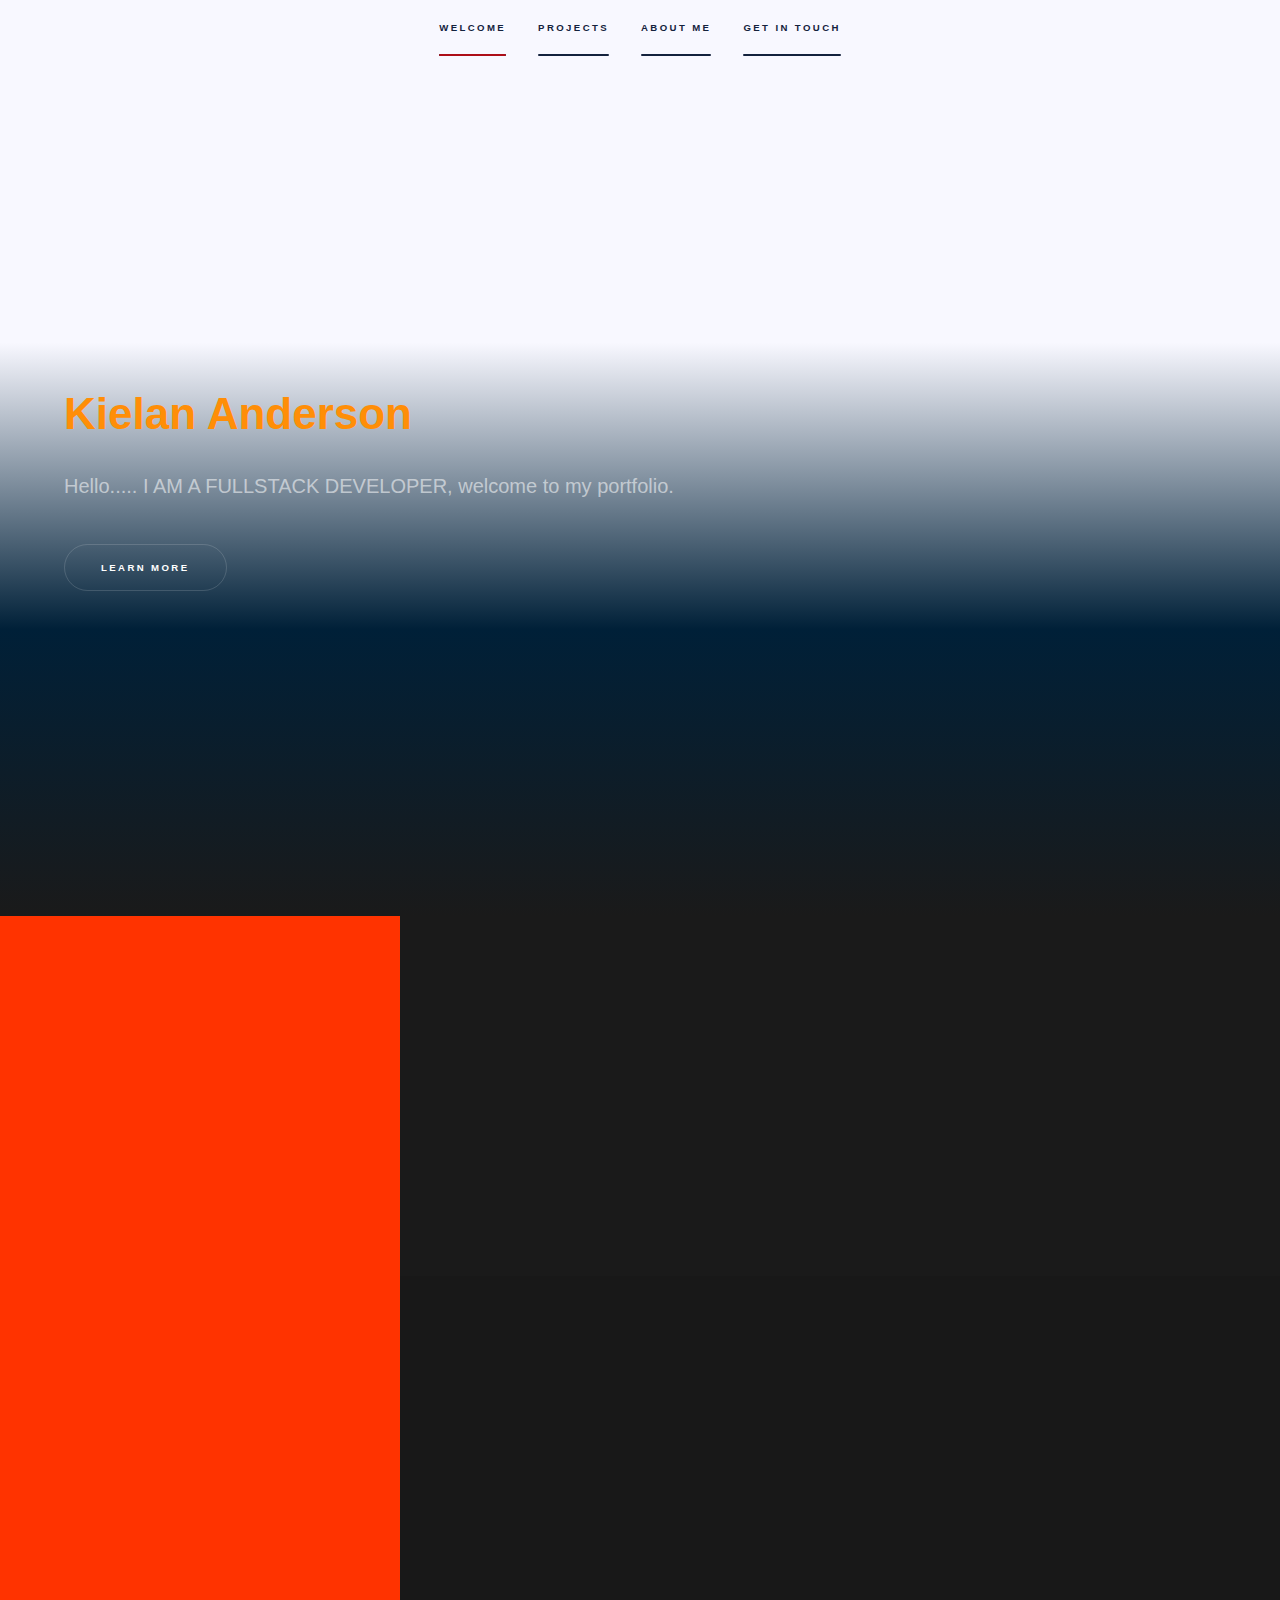
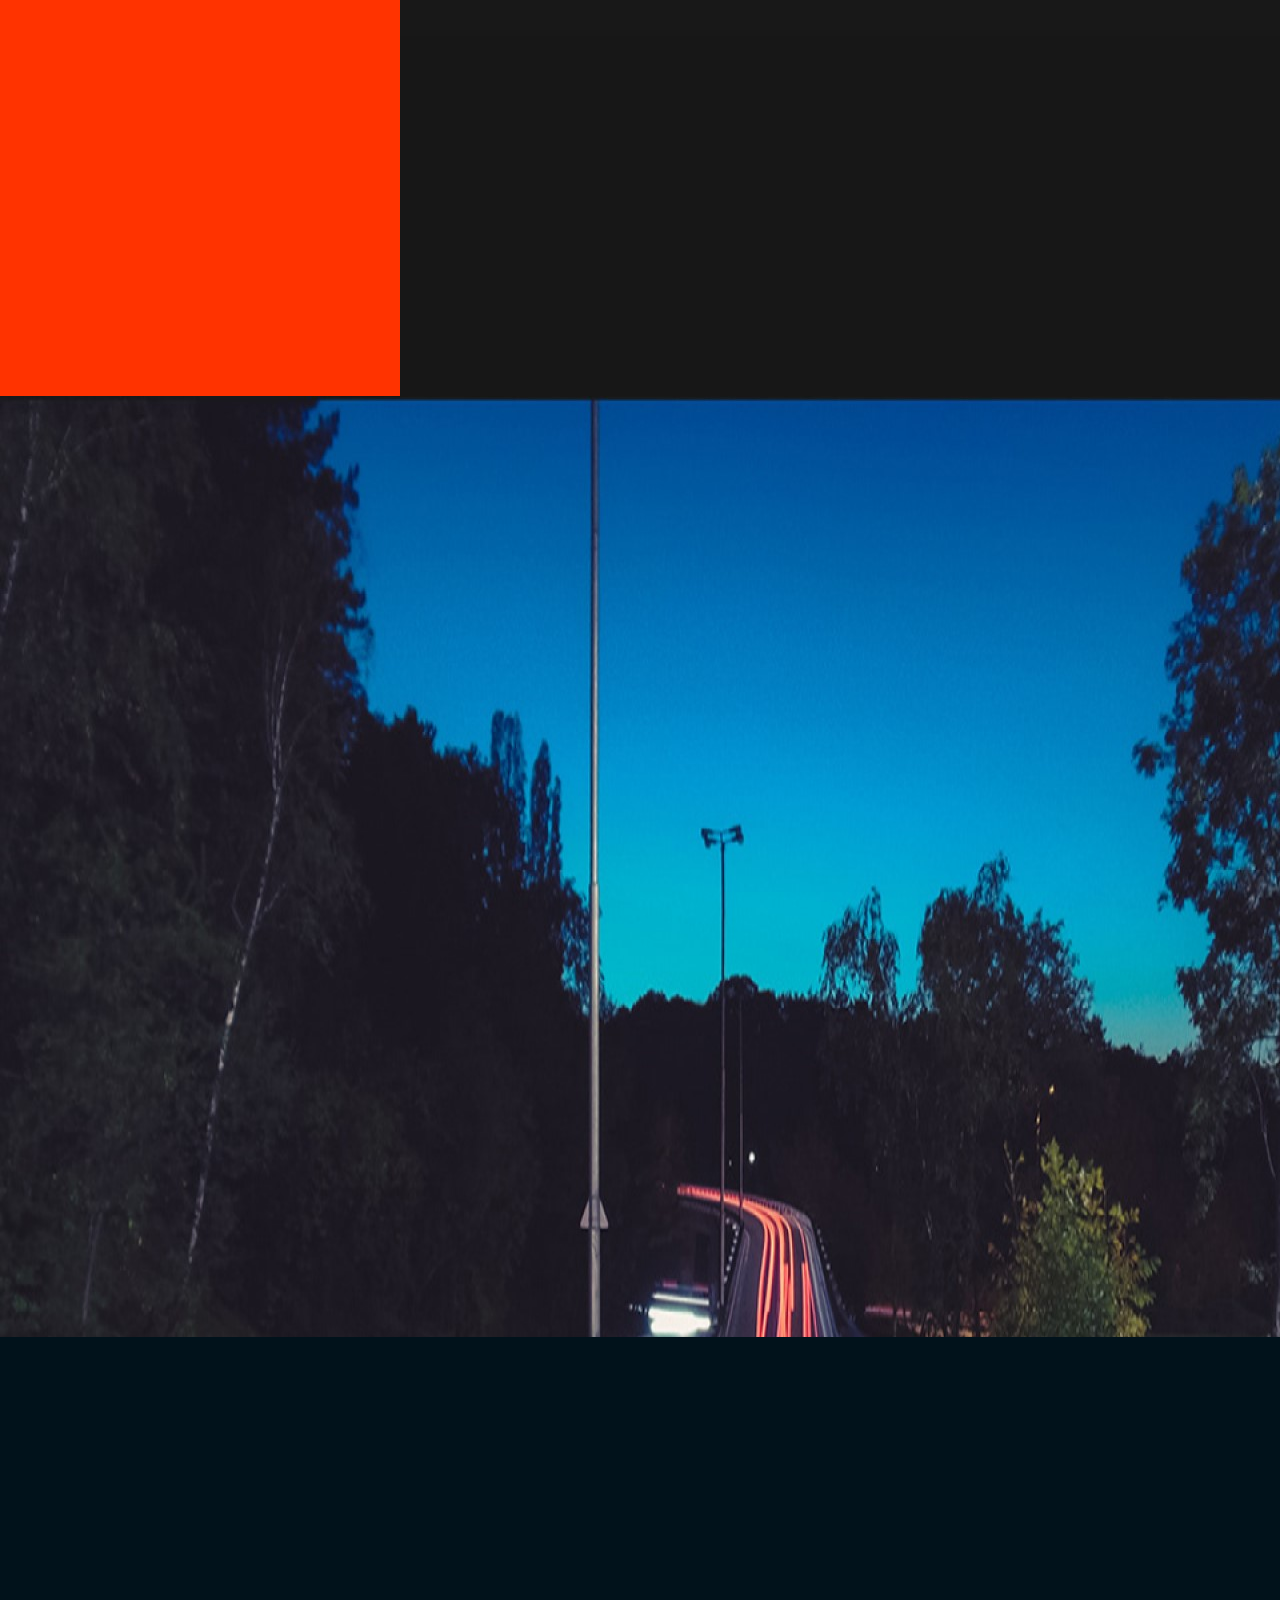
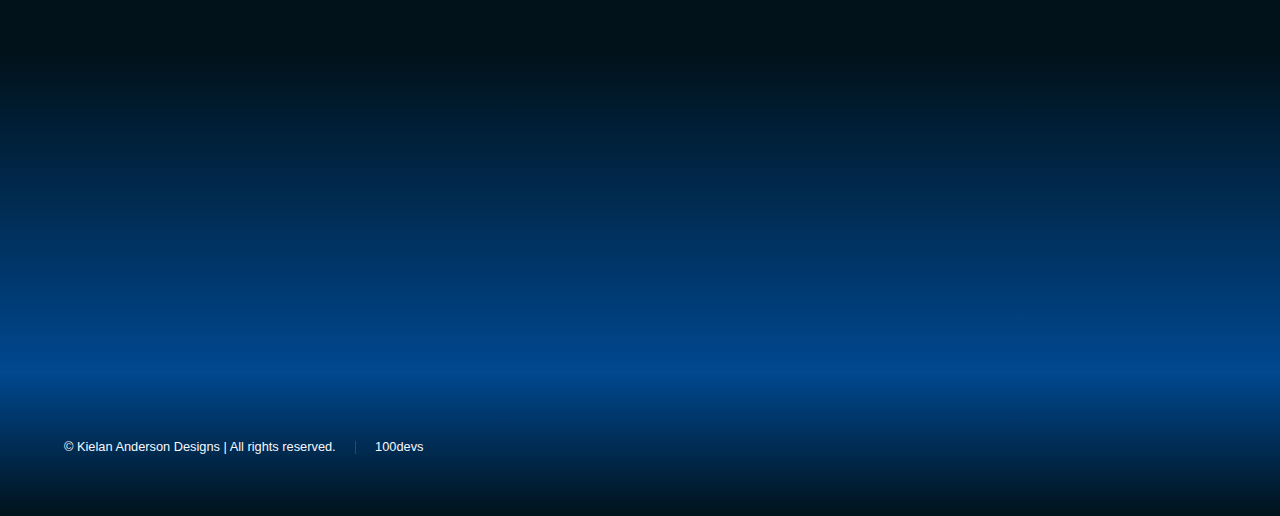
==== commit e82b963c: "added hover and content about me" ====
--- a/html5up-hyperspace/index.html
+++ b/html5up-hyperspace/index.html
@@ -41,7 +41,7 @@
 				<!-- One -->
 					<section id="one" class="wrapper style2 spotlights">
 						<section class="hoversections">
-							<a href="#" class="image"><img src="images/pic01.jpg" alt="" data-position="center center" /></a>
+							<a href="https://gifted-kalam-3692b0.netlify.app/index.html" class="image" target="blank"><img src="/html5up-hyperspace/images/streetlights.jpg" alt="" data-position="center center" /></a>
 							<div class="content">
 								<div class="inner">
 									<h2>API Website</h2>
@@ -81,38 +81,41 @@
 				<!-- Two -->
 					<section id="two" class="wrapper style3 fade-up">
 						<div class="inner">
-							<h2>What we do</h2>
-							<p>Phasellus convallis elit id ullamcorper pulvinar. Duis aliquam turpis mauris, eu ultricies erat malesuada quis. Aliquam dapibus, lacus eget hendrerit bibendum, urna est aliquam sem, sit amet imperdiet est velit quis lorem.</p>
+							<h2>About Me</h2>
+							<p>I'm a Software Engineer based in Salt Lake City, UT.
+								I started programming in September of 2021, I am able to do full-stack javasript
+								and am great at problem-solving. Below are some of my skills & favorite things
+								to do in web-development & a few hobbies of mine.</p>
 							<div class="features">
 								<section>
 									<span class="icon solid major fa-code"></span>
-									<h3>Lorem ipsum amet</h3>
-									<p>Phasellus convallis elit id ullam corper amet et pulvinar. Duis aliquam turpis mauris, sed ultricies erat dapibus.</p>
+									<h3>100devs</h3>
+									<p>In January of 2022 I started 100devs bootcamp where I learned Full-stack Javascript with Leon Noel.</p>
 								</section>
 								<section>
 									<span class="icon solid major fa-link"></span>
-									<h3>Urna quis bibendum</h3>
-									<p>Phasellus convallis elit id ullam corper amet et pulvinar. Duis aliquam turpis mauris, sed ultricies erat dapibus.</p>
+									<h3>SEO-Specialist</h3>
+									<p>In February of 2022 I started at Boostability where I improved SEO on small business' websites.</p>
 								</section>
 								<section>
 									<span class="icon solid major fa-desktop"></span>
-									<h3>Veroeros quis lorem</h3>
-									<p>Phasellus convallis elit id ullam corper amet et pulvinar. Duis aliquam turpis mauris, sed ultricies erat dapibus.</p>
+									<h3>Design-oriented</h3>
+									<p>I am very design-oriented and enjoy design and doing CSS!</p>
 								</section>
 								<section>
 									<span class="icon solid major fa-lock"></span>
-									<h3>Aliquam sed nullam</h3>
-									<p>Phasellus convallis elit id ullam corper amet et pulvinar. Duis aliquam turpis mauris, sed ultricies erat dapibus.</p>
+									<h3>Basketball</h3>
+									<p>Grew up playing basketball and it is my favorite sport, I am a huge Boston Celtics fan.</p>
 								</section>
 								<section>
 									<span class="icon solid major fa-cog"></span>
-									<h3>Sed erat ullam corper</h3>
-									<p>Phasellus convallis elit id ullam corper amet et pulvinar. Duis aliquam turpis mauris, sed ultricies erat dapibus.</p>
+									<h3>Snowboarding</h3>
+									<p>Grew up in Utah but just recently started Snowboarding and it is one of my favorite things to do.</p>
 								</section>
 								<section>
 									<span class="icon major fa-gem"></span>
-									<h3>Aliquam urna dapibus</h3>
-									<p>Phasellus convallis elit id ullam corper amet et pulvinar. Duis aliquam turpis mauris, sed ultricies erat dapibus.</p>
+									<h3>Video Games</h3>
+									<p>Playing video games has been a huge hobby of mine since I was a kid and enjoy a lot of different genre games.</p>
 								</section>
 							</div>
 							<ul class="actions">
@@ -125,7 +128,9 @@
 					<section id="three" class="wrapper style1 fade-up">
 						<div class="inner">
 							<h2>Get in touch</h2>
-							<p>Phasellus convallis elit id ullamcorper pulvinar. Duis aliquam turpis mauris, eu ultricies erat malesuada quis. Aliquam dapibus, lacus eget hendrerit bibendum, urna est aliquam sem, sit amet imperdiet est velit quis lorem.</p>
+							<p>Send me a message below or on LinkedIn if you enjoyed my work! I am currently looking for new freelance clients &
+								any interesting project ideas.
+							</p>
 							<div class="split style1">
 								<section>
 									<form method="post" action="#">
--- a/html5up-hyperspace/assets/css/main.css
+++ b/html5up-hyperspace/assets/css/main.css
@@ -3260,8 +3260,8 @@
 		}
 
 		.hoversections:hover {
-			background-color: red;
-			color: black;
+			transform: translateY(-25px);
+			box-shadow: 0px 0px 35px ghostwhite;
 		}
 
 		.wrapper.fullscreen {
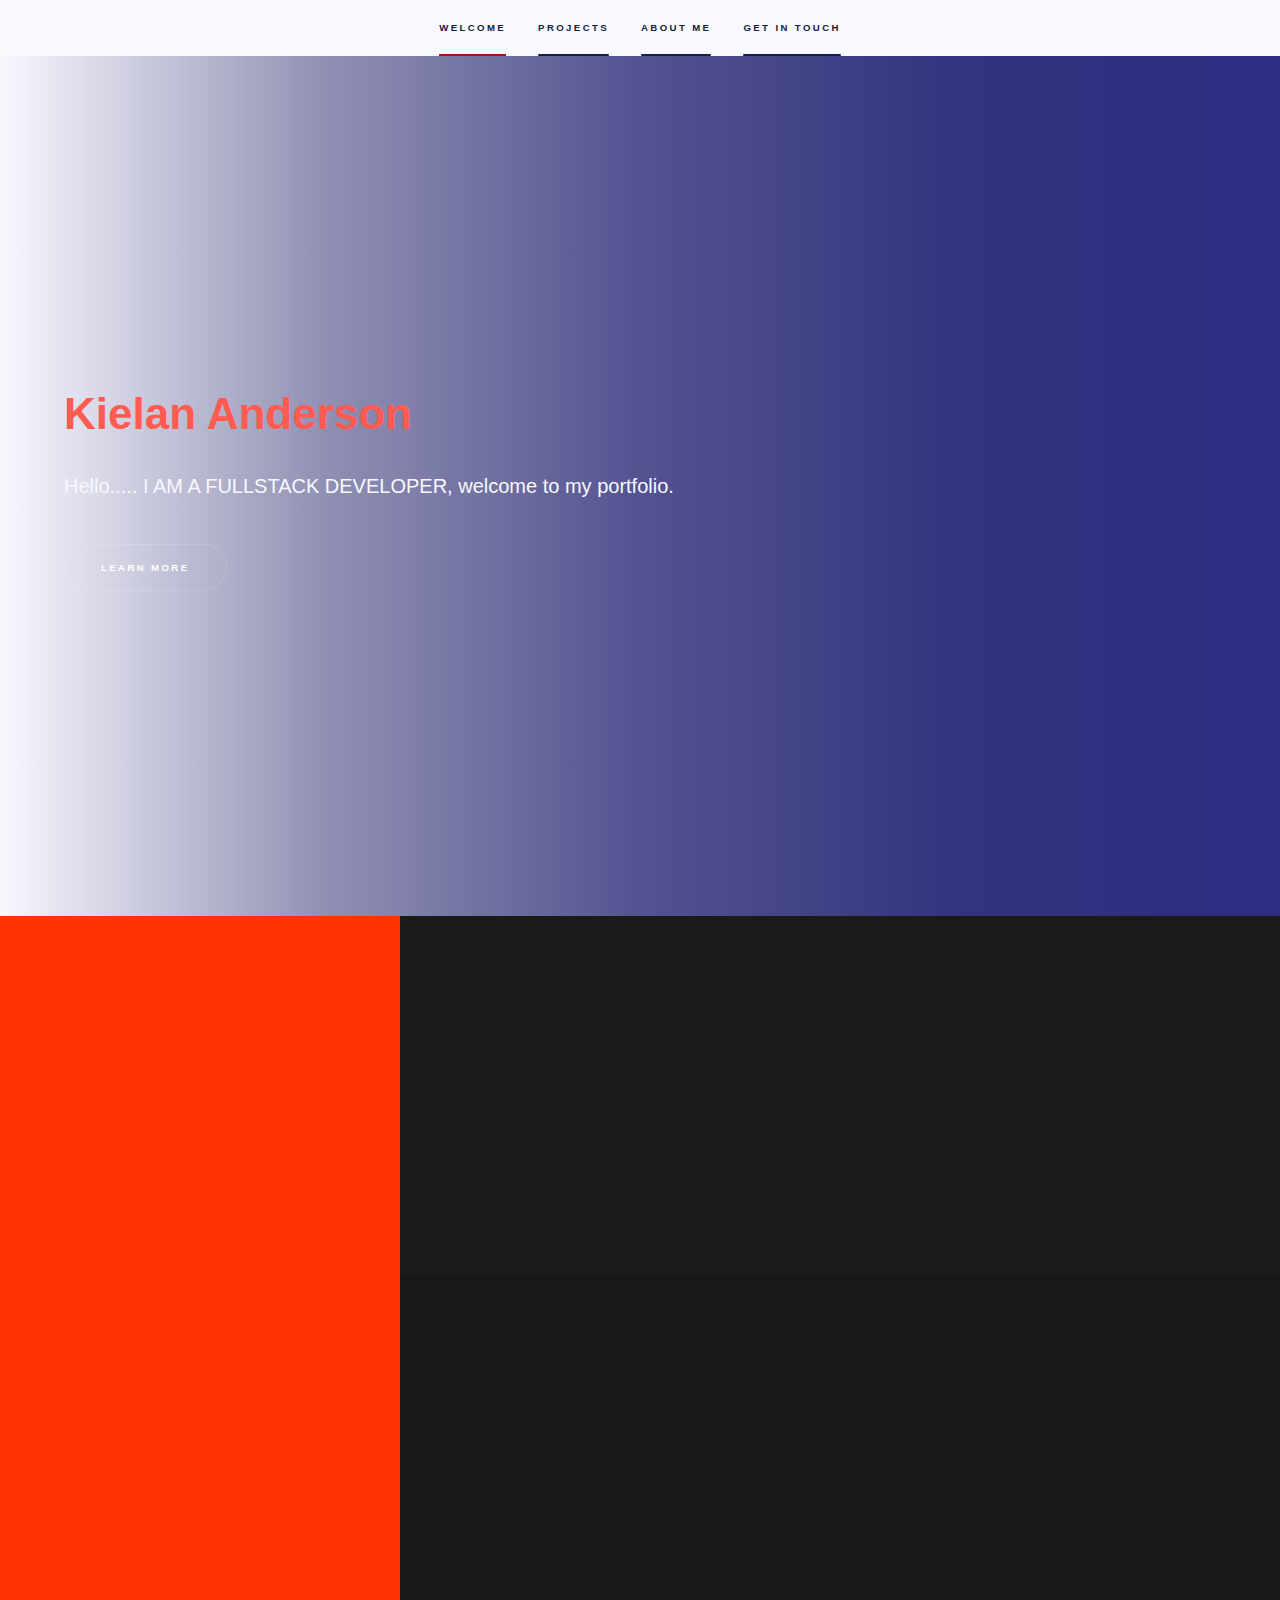
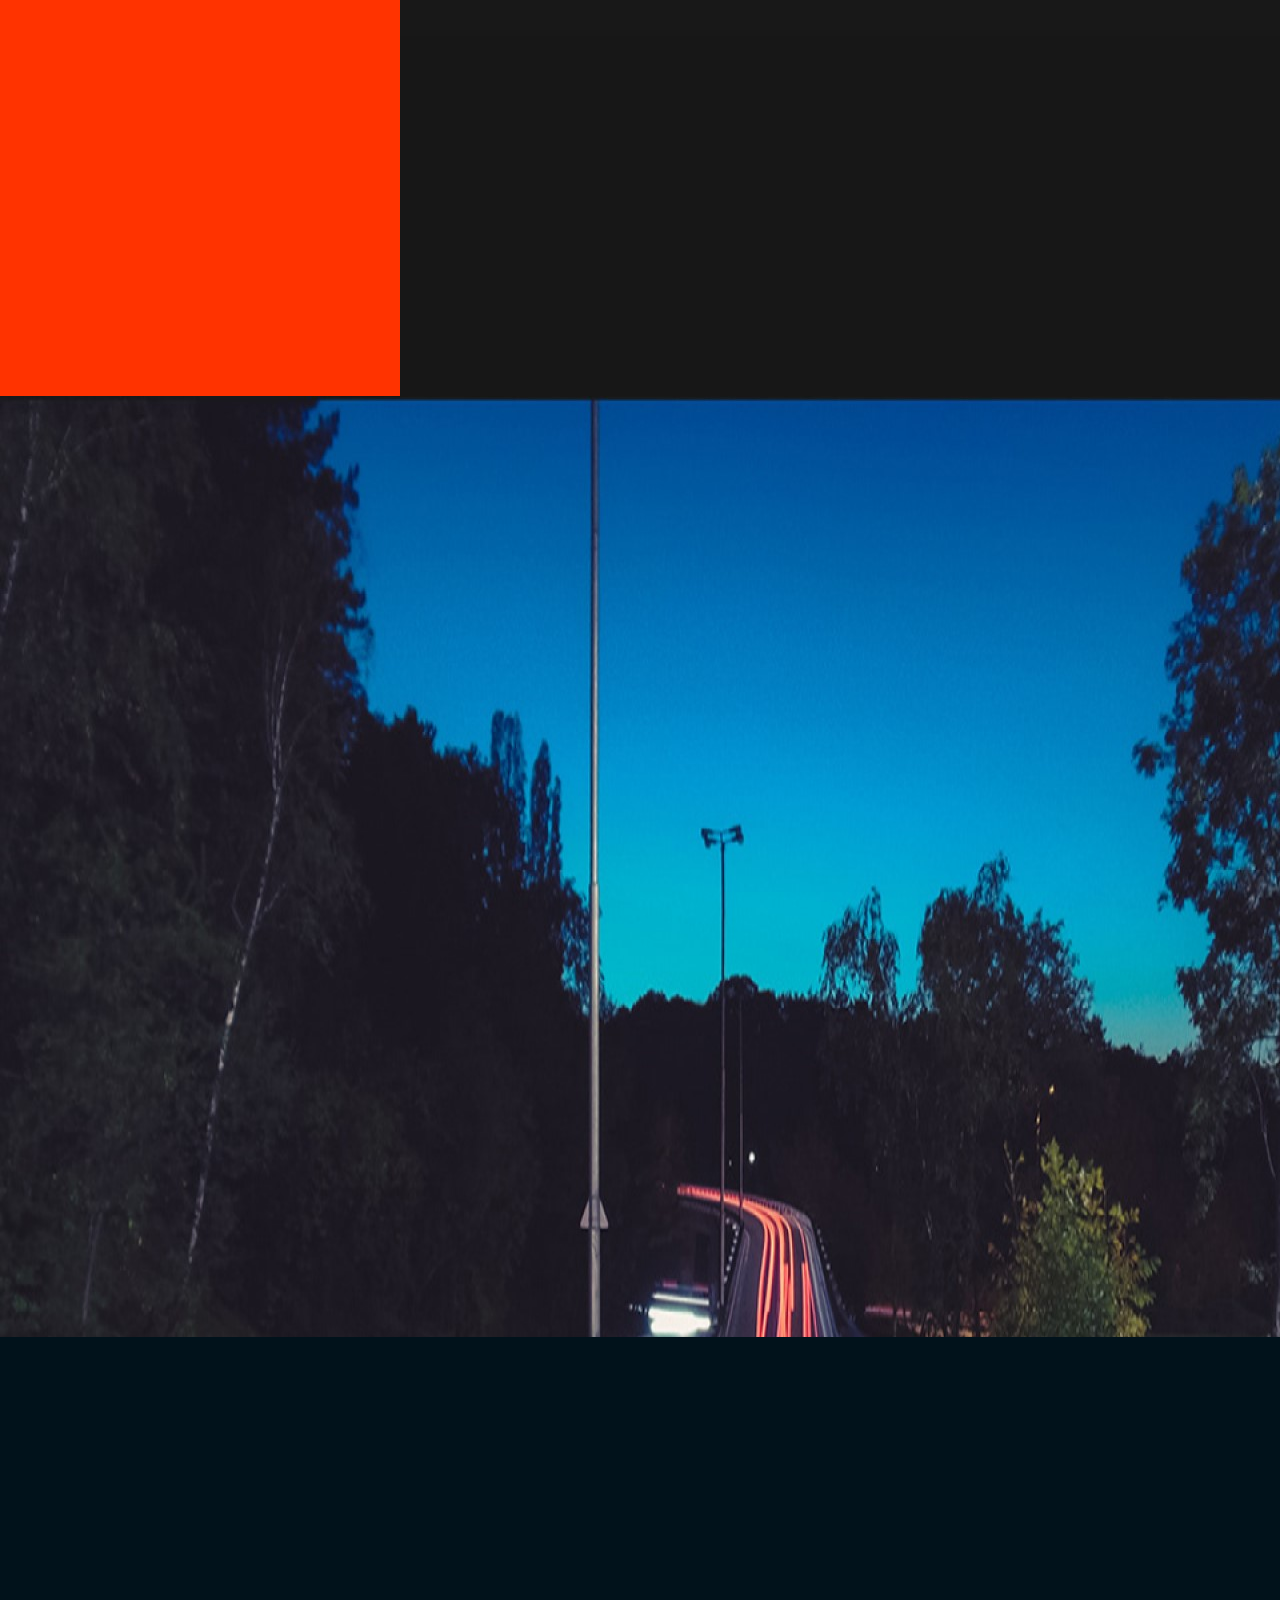
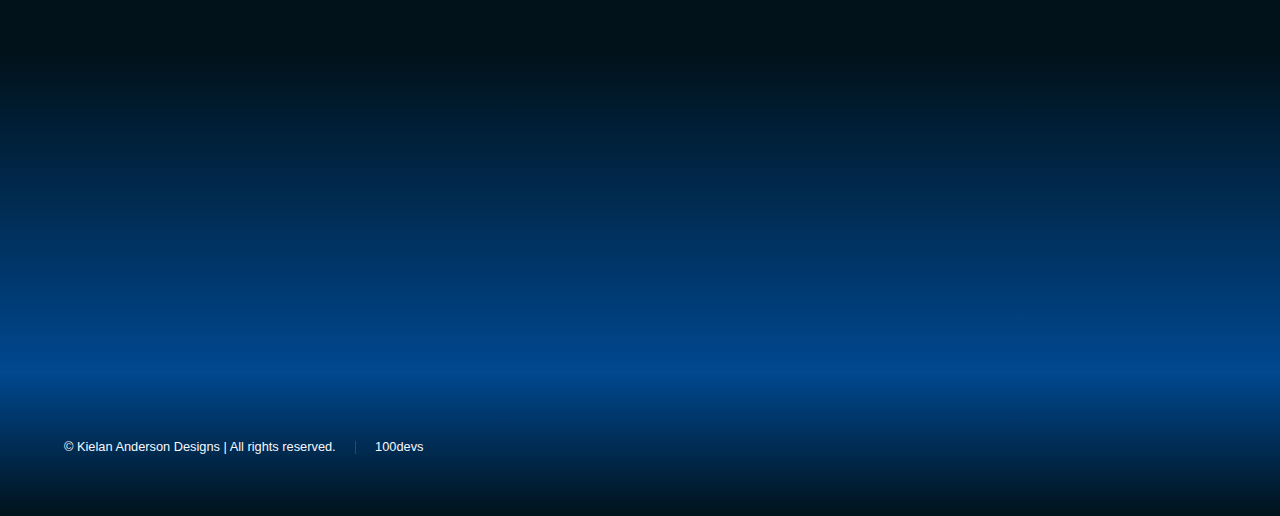
==== commit de1de028: "transformed navand finished css" ====
--- a/html5up-hyperspace/index.html
+++ b/html5up-hyperspace/index.html
@@ -28,7 +28,7 @@
 			<div id="wrapper">
 
 				<!-- Intro -->
-					<section id="intro" class="wrapper style1 fullscreen fade-up" style="background: linear-gradient(ghostwhite, ghostwhite, #002038, #1a1a1a">
+					<section id="intro" class="wrapper style1 fullscreen fade-up" style="background: linear-gradient(to right, ghostwhite, rgb(145, 145, 180), rgb(83, 83, 145), rgb(51, 51, 126), rgb(45, 45, 131)">
 						<div class="inner">
 							<h1>Kielan Anderson</h1>
 							<p>Hello..... I AM A FULLSTACK DEVELOPER, welcome to my portfolio.</p>
@@ -41,11 +41,11 @@
 				<!-- One -->
 					<section id="one" class="wrapper style2 spotlights">
 						<section class="hoversections">
-							<a href="https://gifted-kalam-3692b0.netlify.app/index.html" class="image" target="blank"><img src="/html5up-hyperspace/images/streetlights.jpg" alt="" data-position="center center" /></a>
+							<a href="https://gifted-kalam-3692b0.netlify.app/index.html" class="image" target="blank"><img src="/html5up-hyperspace/images/pic01.jpg" alt="" data-position="center center" /></a>
 							<div class="content">
 								<div class="inner">
 									<h2>API Website</h2>
-									<p>A website that grabs from different API's and display's their information on different</p>
+									<p>Website with 5 different practice projects using an API</p>
 									<ul class="actions">
 										<li><a href="https://gifted-kalam-3692b0.netlify.app/index.html" class="button" target="blank">Learn more</a></li>
 									</ul>
--- a/html5up-hyperspace/assets/css/main.css
+++ b/html5up-hyperspace/assets/css/main.css
@@ -168,10 +168,11 @@
 
 	p {
 		margin: 0 0 2em 0;
+		color: ghostwhite;
 	}
 
 	h1, h2, h3, h4, h5, h6 {
-		color: #ff8e07;
+		color: #ff5b50;
 		font-weight: bold;
 		line-height: 1.5;
 		margin: 0 0 0.5em 0;
@@ -2519,7 +2520,7 @@
 			width: 2.5em;
 			height: 2.5em;
 			display: block;
-			background: #ffffff;
+			background: #00458a;
 			border-radius: 100%;
 			color: #312450;
 			text-align: center;
@@ -2532,27 +2533,27 @@
 			}
 
 				.wrapper.style1 .icon.major:before {
-					color: #ff7e07;
+					color: #f74b3f;
 				}
 
 				.wrapper.style1-alt .icon.major:before {
-					color: #ff7e07;
+					color: #ff5b50;
 				}
 
 				.wrapper.style2 .icon.major:before {
-					color: #ff7e07;
+					color: #ff5b50;
 				}
 
 				.wrapper.style2-alt .icon.major:before {
-					color: #ff7e07;
+					color: #ff5b50;
 				}
 
 				.wrapper.style3 .icon.major:before {
-					color: #ff7e07;
+					color: #ff5b50;
 				}
 
 				.wrapper.style3-alt .icon.major:before {
-					color: #ff7e07;
+					color: #ff5b50;
 				}
 
 /* Image */
@@ -3778,7 +3779,9 @@
 			}
 
 			#sidebar nav a:hover {
-				color: rgba(255, 255, 255, 0.55);
+				color: black;
+				text-shadow: 20px 20px 20px 10px #002038;
+				transform: translatex(10px);
 			}
 
 			#sidebar nav a.active {
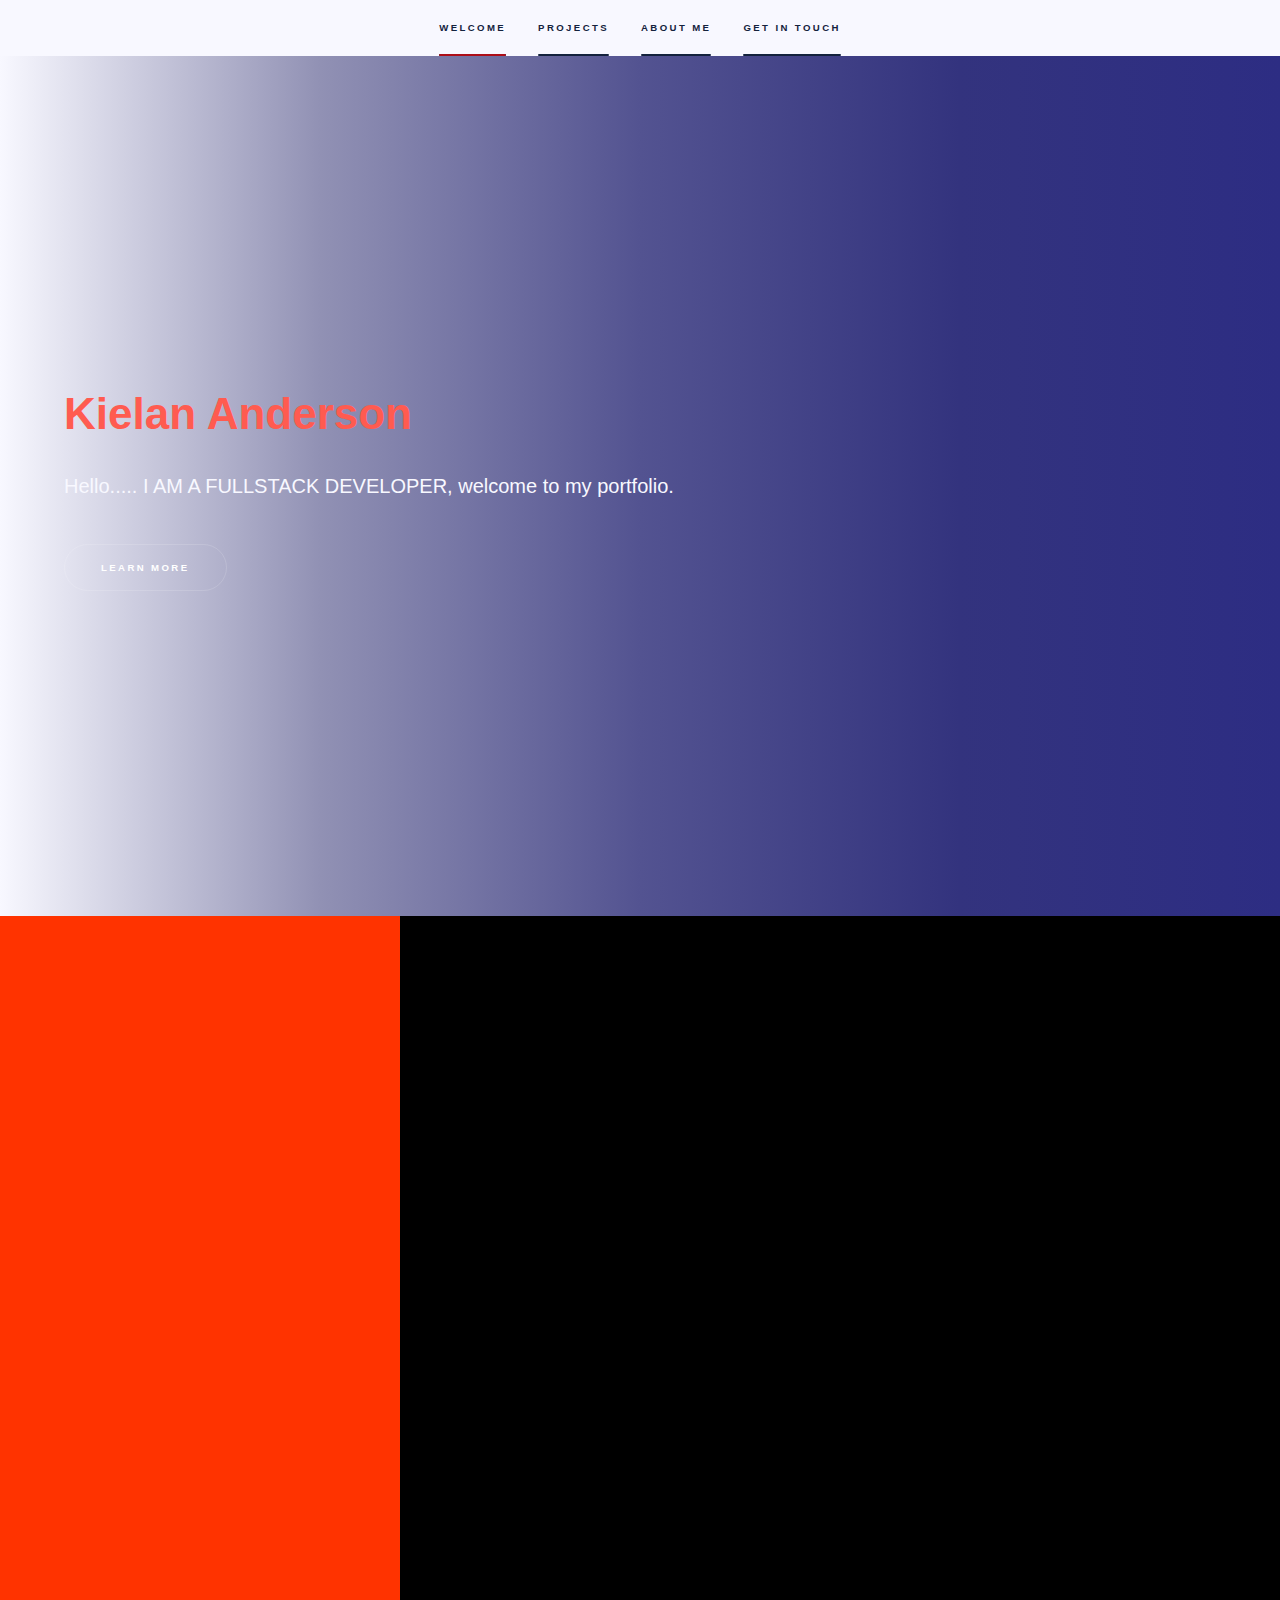
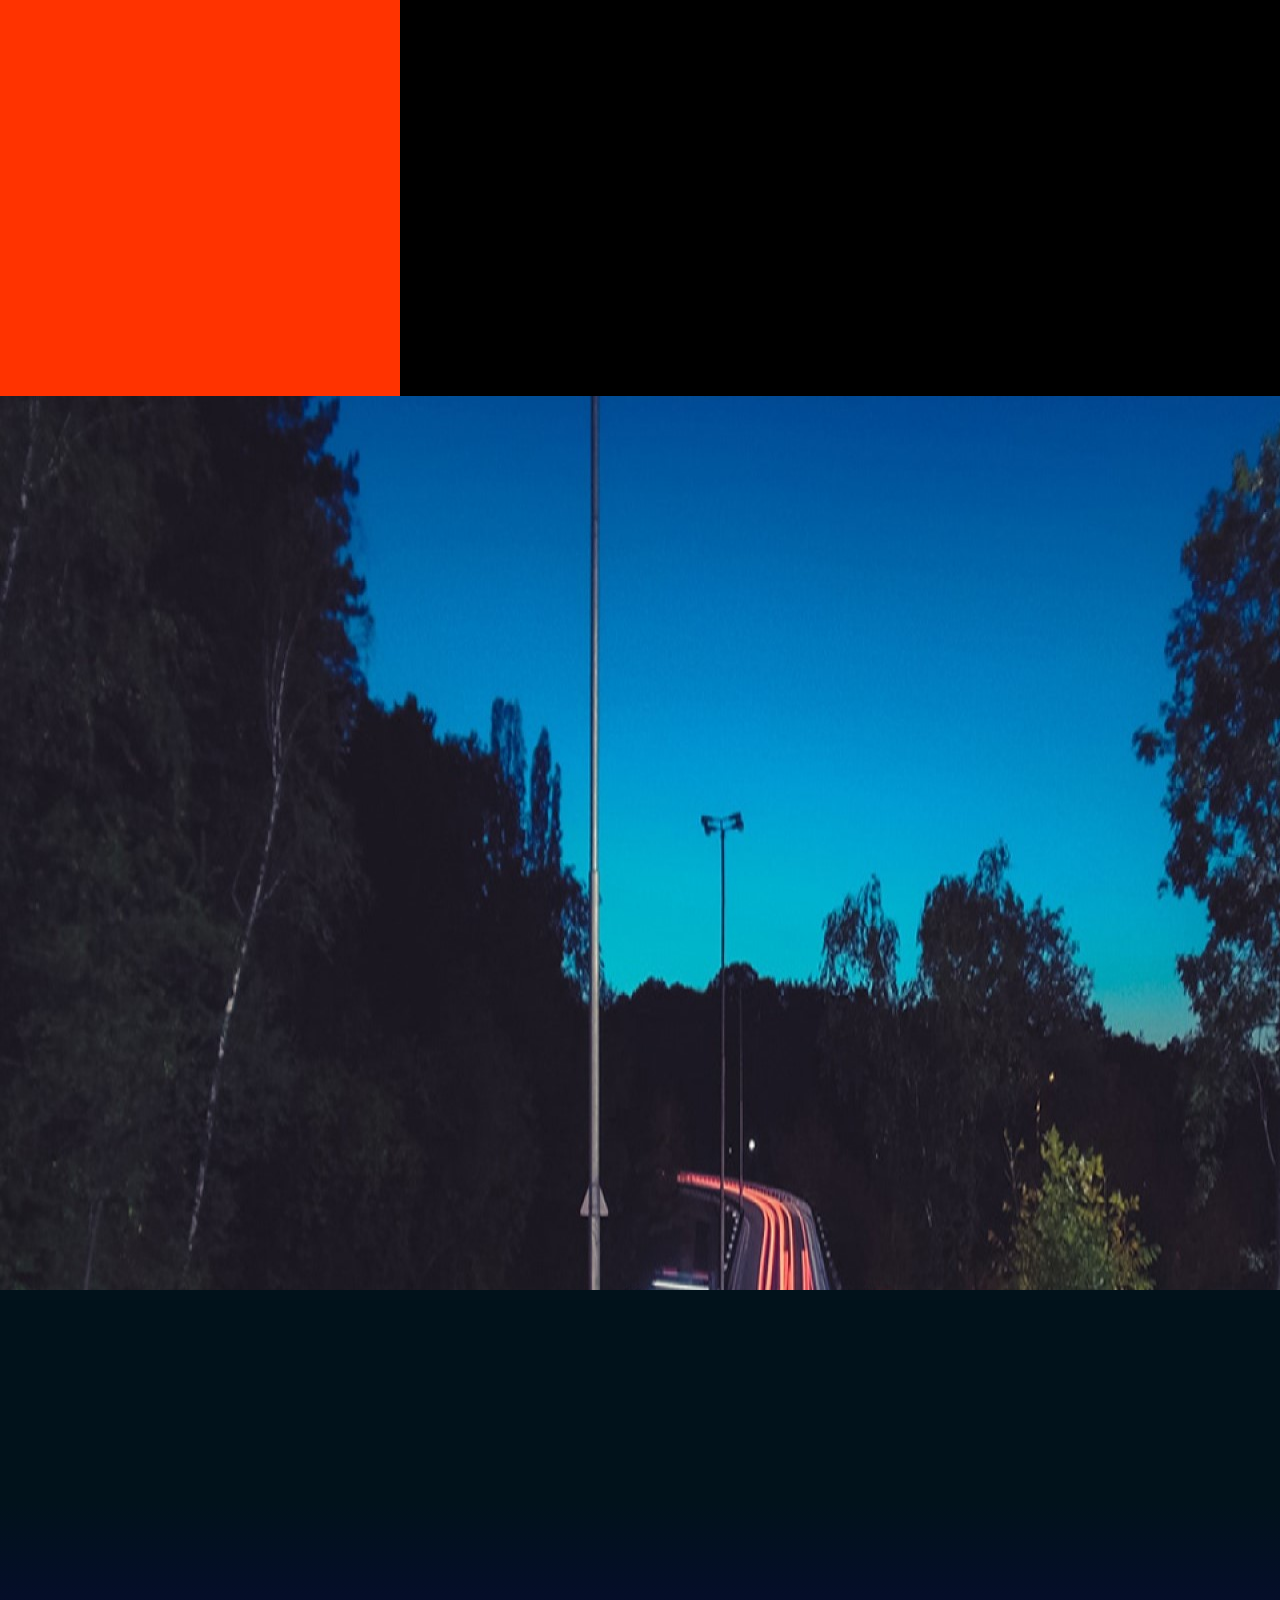
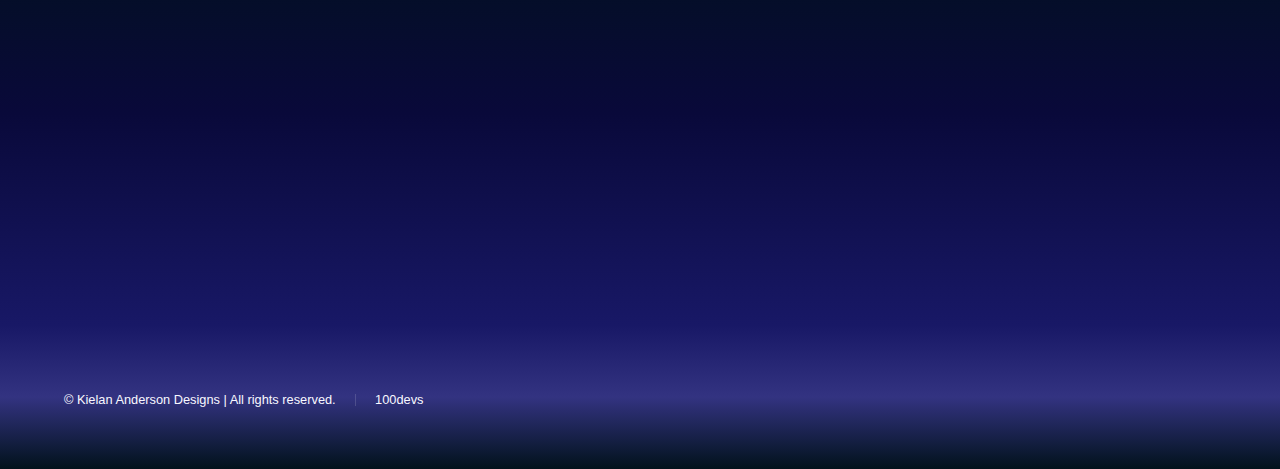
==== commit 45f63471: "added background images and fixed color/transition" ====
--- a/html5up-hyperspace/index.html
+++ b/html5up-hyperspace/index.html
@@ -41,37 +41,37 @@
 				<!-- One -->
 					<section id="one" class="wrapper style2 spotlights">
 						<section class="hoversections">
-							<a href="https://gifted-kalam-3692b0.netlify.app/index.html" class="image" target="blank"><img src="/html5up-hyperspace/images/pic01.jpg" alt="" data-position="center center" /></a>
+							<a href="https://kielanapi.netlify.app/" class="image" target="blank"><img src="/html5up-hyperspace/images/pic01.jpg" alt="" data-position="center center" /></a>
 							<div class="content">
 								<div class="inner">
 									<h2>API Website</h2>
 									<p>Website with 5 different practice projects using an API</p>
 									<ul class="actions">
-										<li><a href="https://gifted-kalam-3692b0.netlify.app/index.html" class="button" target="blank">Learn more</a></li>
+										<li><a href="https://kielanapi.netlify.app/" class="button" target="blank">Learn more</a></li>
 									</ul>
 								</div>
 							</div>
 						</section>
-						<section class="hoversections">
-							<a href="#" class="image"><img src="images/pic02.jpg" alt="" data-position="top center" /></a>
+						<section class="hoversections2">
+							<a href="https://100devshtmlcss.netlify.app/" target="blank" class="image"><img src="images/pic02.jpg" alt="" data-position="top center" /></a>
 							<div class="content">
 								<div class="inner">
-									<h2>Feugiat consequat</h2>
-									<p>Phasellus convallis elit id ullamcorper pulvinar. Duis aliquam turpis mauris, eu ultricies erat malesuada quis. Aliquam dapibus.</p>
+									<h2>100devs HTML5 & CSS</h2>
+									<p>A website with projects from my 100devs bootcamp practicing making responsive websites using HTML & CSS.</p>
 									<ul class="actions">
-										<li><a href="generic.html" class="button">Learn more</a></li>
+										<li><a href="https://100devshtmlcss.netlify.app/" target="blank" class="button">Learn more</a></li>
 									</ul>
 								</div>
 							</div>
 						</section>
-						<section class="hoversections">
-							<a href="#" class="image"><img src="images/pic03.jpg" alt="" data-position="25% 25%" /></a>
+						<section class="hoversections3">
+							<a href="https://100devsjavascript.netlify.app/" target="blank" class="image"><img src="images/pic03.jpg" alt="" data-position="25% 25%" /></a>
 							<div class="content">
 								<div class="inner">
-									<h2>Ultricies aliquam</h2>
-									<p>Phasellus convallis elit id ullamcorper pulvinar. Duis aliquam turpis mauris, eu ultricies erat malesuada quis. Aliquam dapibus.</p>
+									<h2>100devs Javascript</h2>
+									<p>A website with projects from 100devs containing Javascript.</p>
 									<ul class="actions">
-										<li><a href="generic.html" class="button">Learn more</a></li>
+										<li><a href="https://100devsjavascript.netlify.app/" target="blank" class="button">Learn more</a></li>
 									</ul>
 								</div>
 							</div>
@@ -119,7 +119,7 @@
 								</section>
 							</div>
 							<ul class="actions">
-								<li><a href="generic.html" class="button">Learn more</a></li>
+							<!--	<li><a href="generic.html" class="button">Learn More</a></li>-->
 							</ul>
 						</div>
 					</section>
@@ -157,8 +157,8 @@
 									<ul class="contact">
 										<li>
 											
-											<span>Located in:<br />
-											<br />Orem, Utah, USA
+											<span>Based in: Salt Lake City, Utah<br />
+											<br /><h3><a href="/html5up-hyperspace/images/Resume.pdf">Resume</a></h3>
 											</span>
 										</li>
 										<li>
--- a/html5up-hyperspace/assets/css/main.css
+++ b/html5up-hyperspace/assets/css/main.css
@@ -2520,7 +2520,7 @@
 			width: 2.5em;
 			height: 2.5em;
 			display: block;
-			background: #00458a;
+			background: rgb(30, 30, 119);
 			border-radius: 100%;
 			color: #312450;
 			text-align: center;
@@ -3237,15 +3237,15 @@
 		}
 
 		.wrapper.style1 {
-			background: linear-gradient(#01121b, #01121b, #004890);
+			background: linear-gradient(#01121b, #01121b, rgb(9, 9, 58), rgb(24, 24, 102));
 		}
 
 		.wrapper.style1-alt {
-			background: linear-gradient(#004890, #01121b)
+			background: linear-gradient(rgb(24, 24, 102), rgb(51, 51, 129), #01121b)
 		}
 
 		.wrapper.style2 {
-			background-color: #1a1a1a;
+			background-color: black;
 		}
 
 		.wrapper.style2-alt {
@@ -3263,7 +3263,31 @@
 		.hoversections:hover {
 			transform: translateY(-25px);
 			box-shadow: 0px 0px 35px ghostwhite;
-		}
+			background-image: url(/html5up-hyperspace/images/code6.png);
+			-webkit-transition: all .5s;
+			-moz-transition: all .5s;
+			transition: all .5s;
+		}
+
+		.hoversections2:hover {
+			transform: translateY(-25px);
+			box-shadow: 0px 0px 35px ghostwhite;
+			background-image: url(/html5up-hyperspace/images/code4.jpg);
+			-webkit-transition: all .5s;
+			-moz-transition: all .5s;
+			transition: all .5s;
+		}
+
+		.hoversections3:hover {
+			transform: translateY(-25px);
+			box-shadow: 0px 0px 35px ghostwhite;
+			background-image: url(/html5up-hyperspace/images/code9.jpg);
+			-webkit-transition: all .5s;
+			-moz-transition: all .5s;
+			transition: all .5s;
+		}
+
+		
 
 		.wrapper.fullscreen {
 			display: -moz-flex;
@@ -3490,7 +3514,7 @@
 	#header + #wrapper > .wrapper > .inner {
 		margin: 0 auto;
 	}
-
+	 
 /* Footer */
 
 	#sidebar + #wrapper + #footer {
@@ -3782,6 +3806,10 @@
 				color: black;
 				text-shadow: 20px 20px 20px 10px #002038;
 				transform: translatex(10px);
+				-moz-transition: max-width 2s ease;
+				-webkit-transition: max-width 2s ease;
+				-ms-transition: max-width 2s ease;
+				transition: max-width 2s ease;
 			}
 
 			#sidebar nav a.active {
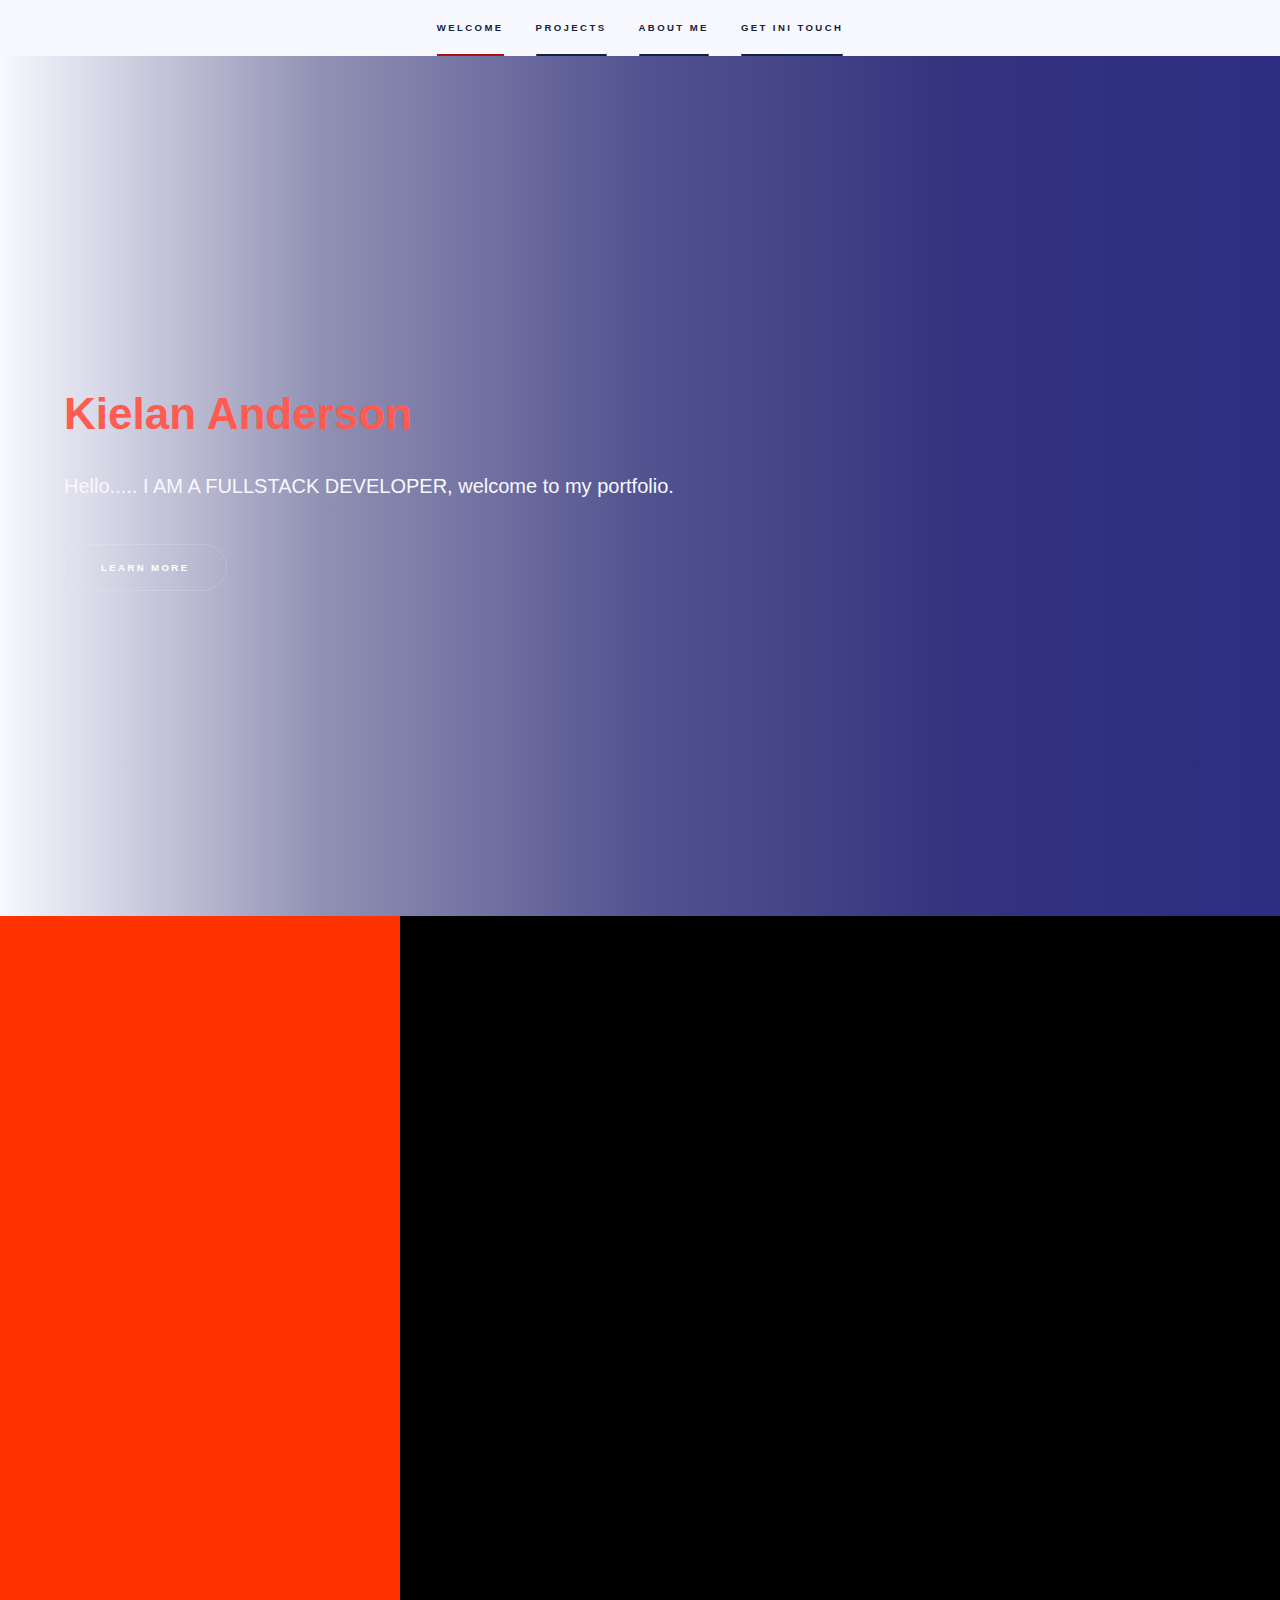
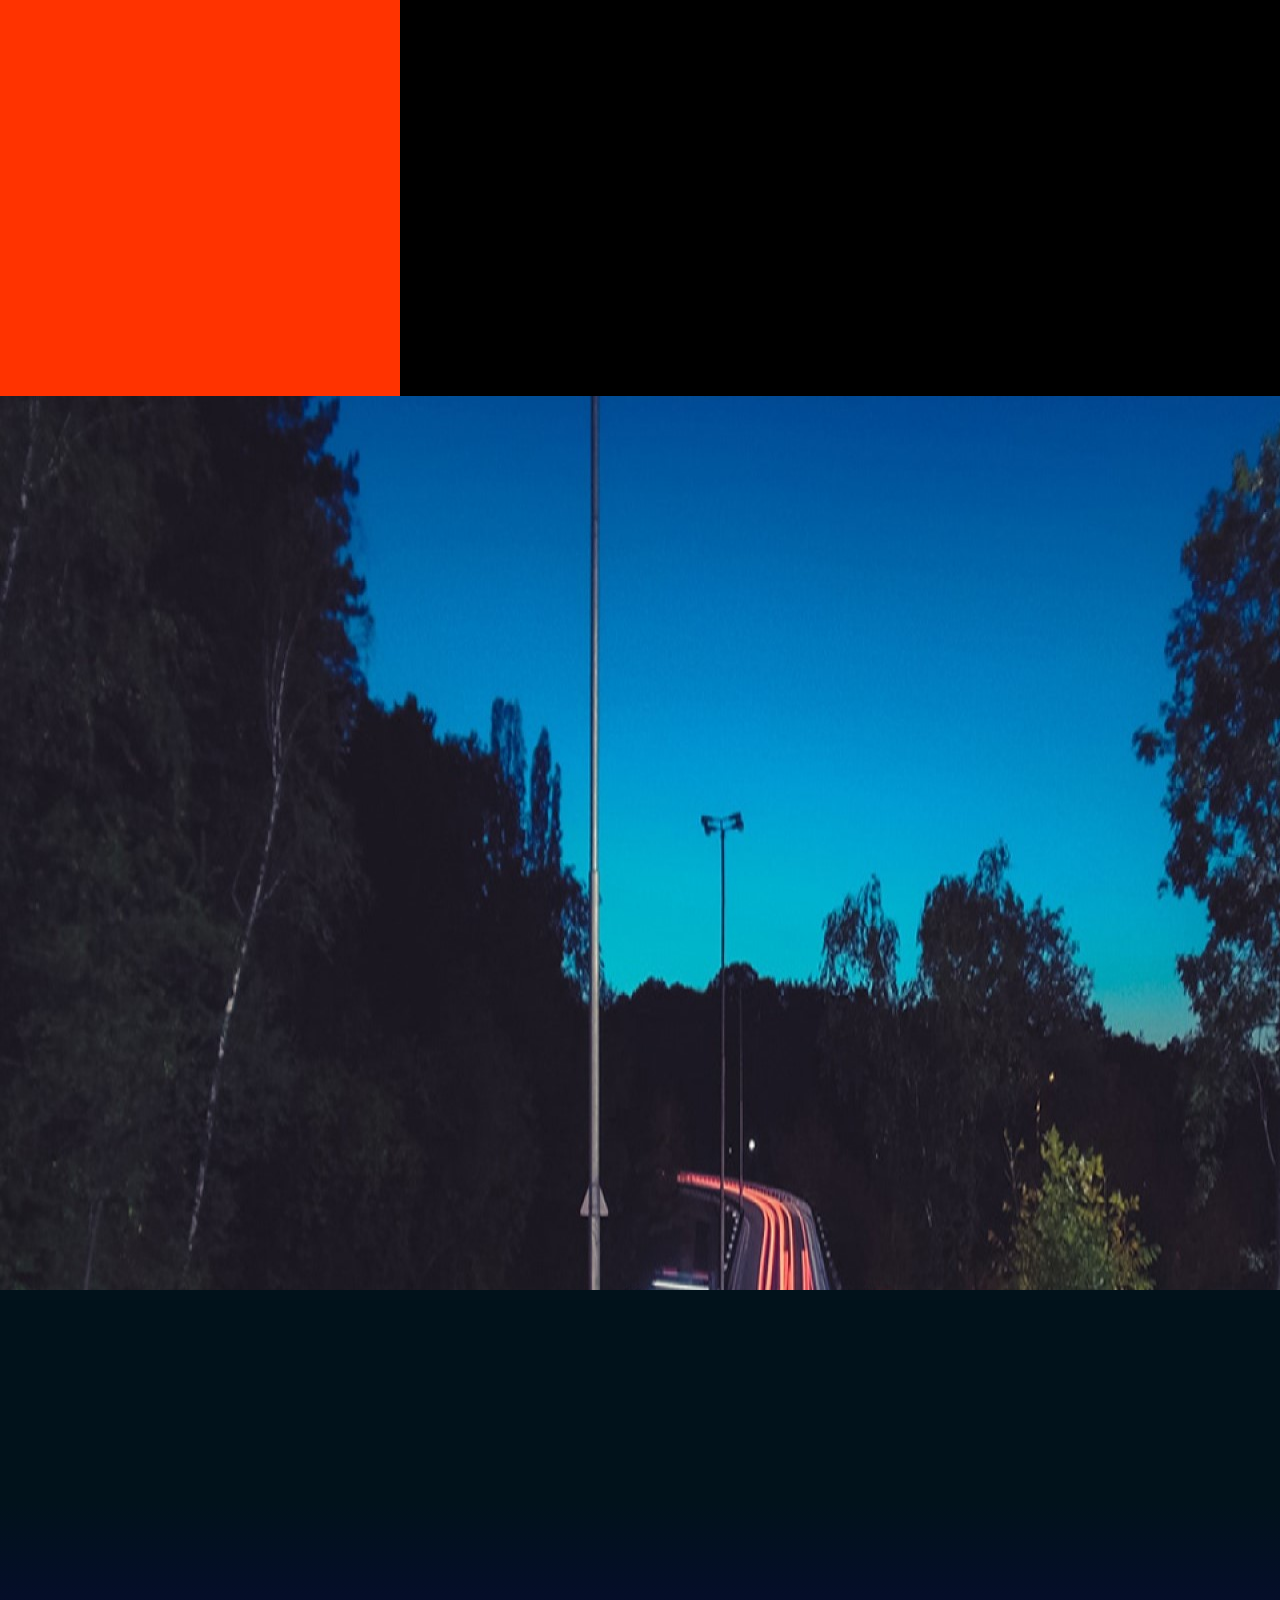
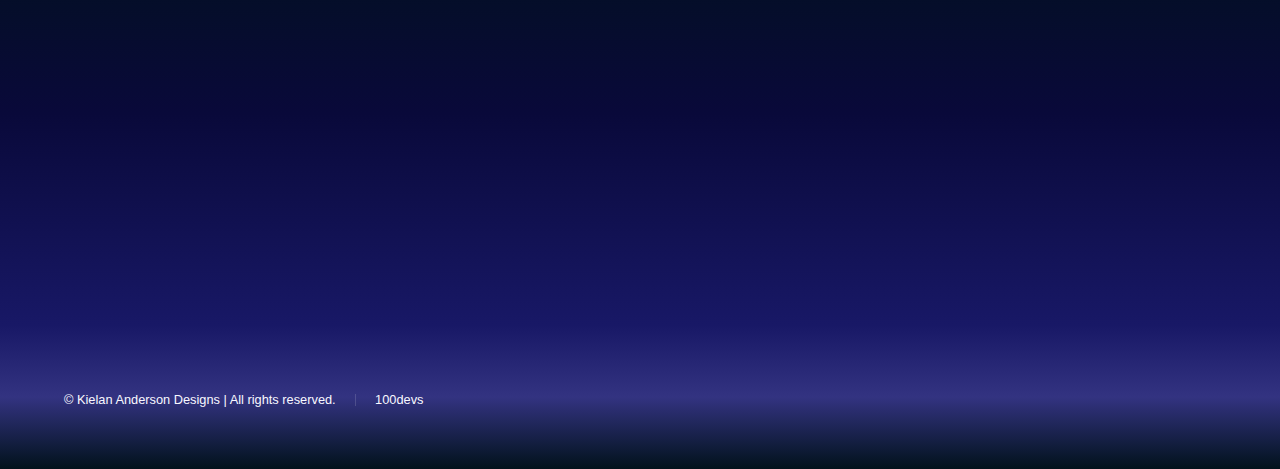
==== commit ea6fd43a: "codewars" ====
--- a/html5up-hyperspace/index.html
+++ b/html5up-hyperspace/index.html
@@ -18,7 +18,7 @@
 							<li><a href="#intro">Welcome</a></li>
 							<li><a href="#one">Projects</a></li>
 							<li><a href="#two">About Me</a></li>
-							<li><a href="#three">Get in touch</a></li>
+							<li><a href="#three">Get ini touch</a></li>
 						</ul>
 					</nav>
 				</div>
@@ -41,7 +41,7 @@
 				<!-- One -->
 					<section id="one" class="wrapper style2 spotlights">
 						<section class="hoversections">
-							<a href="https://kielanapi.netlify.app/" class="image" target="blank"><img src="/html5up-hyperspace/images/pic01.jpg" alt="" data-position="center center" /></a>
+							<a href="https://kielanapi.netlify.app/" class="image" target="blank"><!--<img src="/html5up-hyperspace/images/pic01.jpg" alt="" data-position="center center" />--></a>
 							<div class="content">
 								<div class="inner">
 									<h2>API Website</h2>
@@ -53,7 +53,7 @@
 							</div>
 						</section>
 						<section class="hoversections2">
-							<a href="https://100devshtmlcss.netlify.app/" target="blank" class="image"><img src="images/pic02.jpg" alt="" data-position="top center" /></a>
+							<a href="https://100devshtmlcss.netlify.app/" target="blank" class="image"><!--<img src="images/pic02.jpg" alt="" data-position="top center"/>--> </a>
 							<div class="content">
 								<div class="inner">
 									<h2>100devs HTML5 & CSS</h2>
@@ -65,7 +65,7 @@
 							</div>
 						</section>
 						<section class="hoversections3">
-							<a href="https://100devsjavascript.netlify.app/" target="blank" class="image"><img src="images/pic03.jpg" alt="" data-position="25% 25%" /></a>
+							<a href="https://100devsjavascript.netlify.app/" target="blank" class="image"><!--<img src="images/pic03.jpg" alt="" data-position="25% 25%" />--></a>
 							<div class="content">
 								<div class="inner">
 									<h2>100devs Javascript</h2>
@@ -158,16 +158,12 @@
 										<li>
 											
 											<span>Based in: Salt Lake City, Utah<br />
-											<br /><h3><a href="/html5up-hyperspace/images/Resume.pdf">Resume</a></h3>
+											<br /><h3>Experience: </h3><a href="/html5up-hyperspace/images/Resume.pdf">Resume</a>
 											</span>
 										</li>
 										<li>
 											<h3>Email</h3>
 											<a href="mailto:kielananderson@gmail.com">kielananderson@gmail.com</a>
-										</li>
-										<li>
-											<h3>Phone</h3>
-											<span>(385) 226-9399</span>
 										</li>
 										<li>
 											<h3>Social</h3>
--- a/html5up-hyperspace/assets/css/main.css
+++ b/html5up-hyperspace/assets/css/main.css
@@ -183,6 +183,7 @@
 			text-decoration: none;
 		}
 
+		
 	h1 {
 		font-size: 2.75em;
 	}
@@ -3263,10 +3264,10 @@
 		.hoversections:hover {
 			transform: translateY(-25px);
 			box-shadow: 0px 0px 35px ghostwhite;
-			background-image: url(/html5up-hyperspace/images/code6.png);
+			background-image: url(/html5up-hyperspace/images/kielanapi.netlify.app_.png);
 			-webkit-transition: all .5s;
 			-moz-transition: all .5s;
-			transition: all .5s;
+			transition: all .5s ease-out;
 		}
 
 		.hoversections2:hover {
@@ -3275,7 +3276,7 @@
 			background-image: url(/html5up-hyperspace/images/code4.jpg);
 			-webkit-transition: all .5s;
 			-moz-transition: all .5s;
-			transition: all .5s;
+			transition: all .5s ease-out;
 		}
 
 		.hoversections3:hover {
@@ -3284,7 +3285,7 @@
 			background-image: url(/html5up-hyperspace/images/code9.jpg);
 			-webkit-transition: all .5s;
 			-moz-transition: all .5s;
-			transition: all .5s;
+			transition: all .5s ease-out;
 		}
 
 		
@@ -3809,7 +3810,7 @@
 				-moz-transition: max-width 2s ease;
 				-webkit-transition: max-width 2s ease;
 				-ms-transition: max-width 2s ease;
-				transition: max-width 2s ease;
+				transition: max-width 2s ease-out;
 			}
 
 			#sidebar nav a.active {
